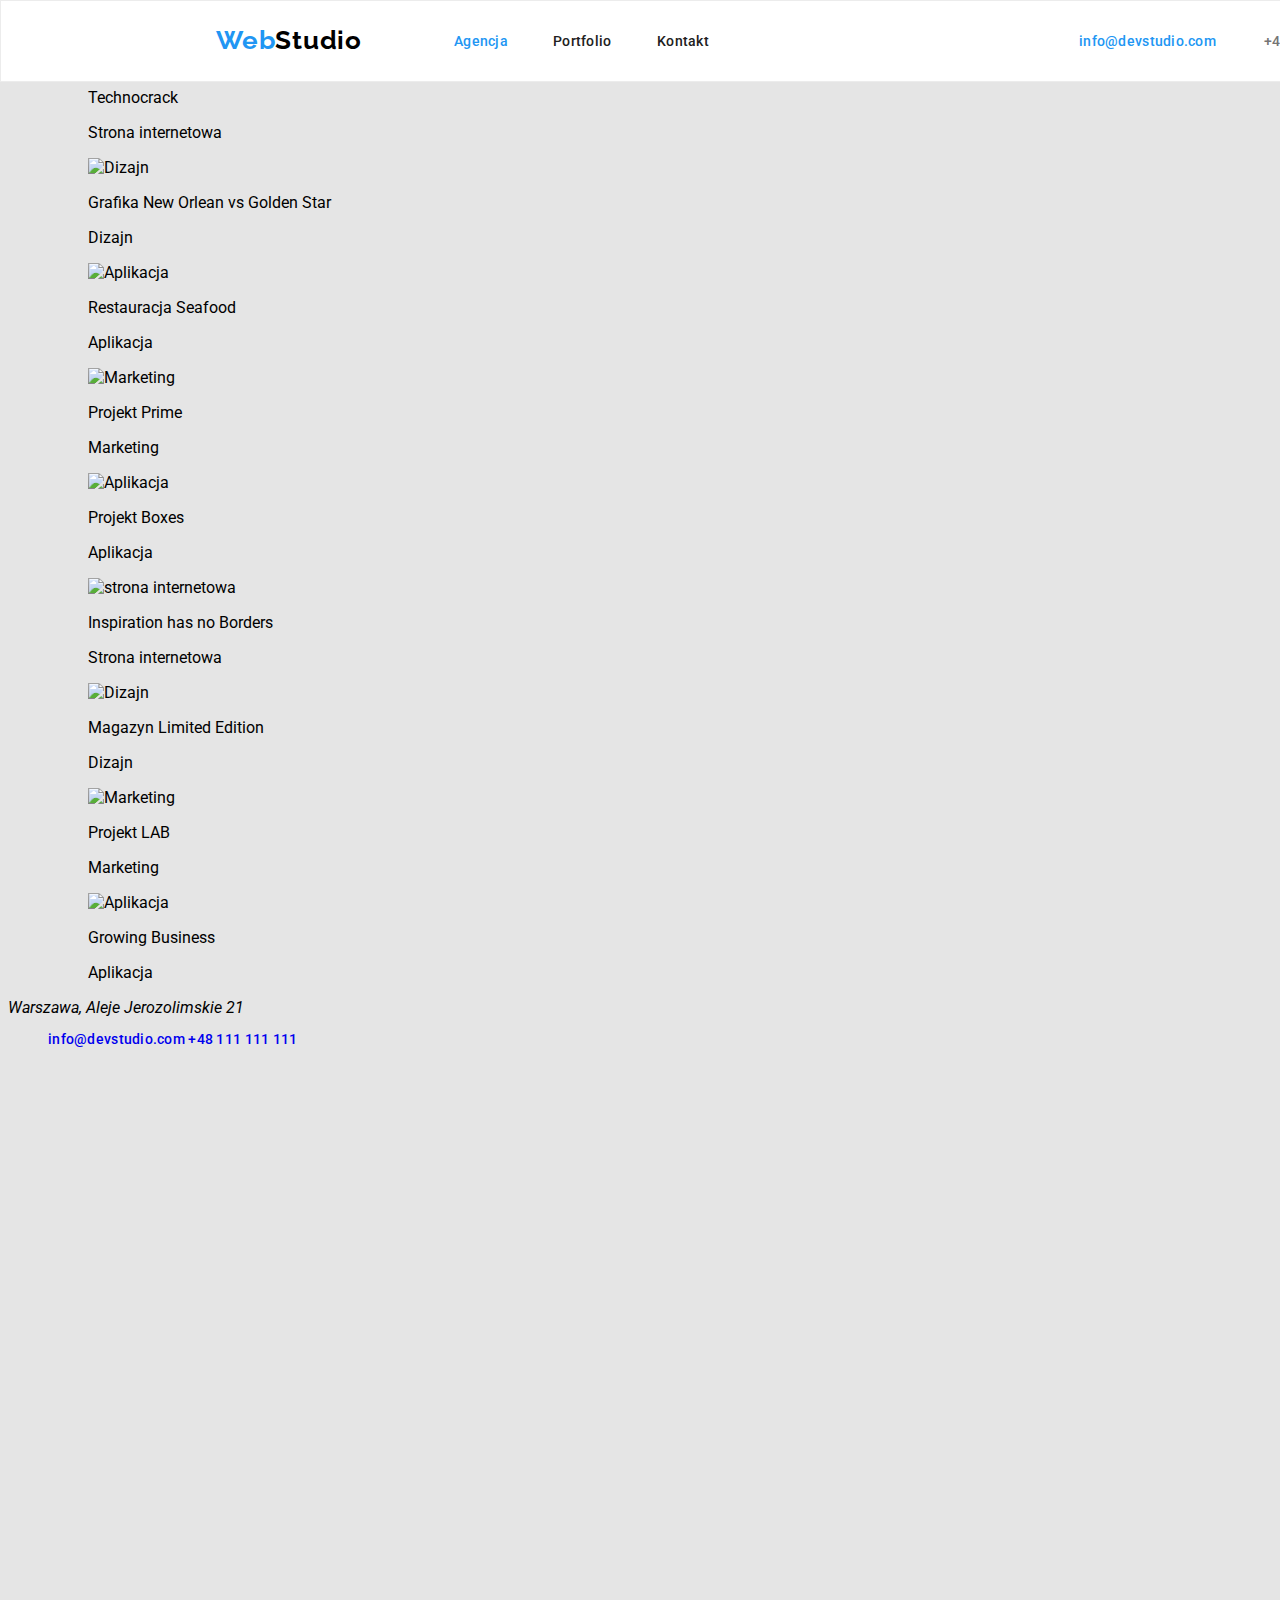
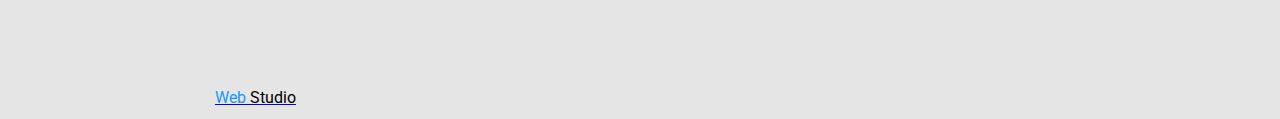
==== portfolio.html @ 951c2c68 "zmkiana klas dla kontaktu i logo w stopce" ====
<!DOCTYPE html>
<html lang="en">
  <head>
    <meta charset="UTF-8" />
    <meta http-equiv="X-UA-Compatible" content="IE=edge" />
    <meta name="viewport" content="width=device-width, initial-scale=1.0" />

    <link rel="preconnect" href="https://fonts.googleapis.com" />
    <link rel="preconnect" href="https://fonts.gstatic.com" crossorigin />
    <link
      href="https://fonts.googleapis.com/css2?family=Raleway:wght@700&family=Roboto:wght@400;500;700;900&display=swap"
      rel="stylesheet"
    />

    <link rel="stylesheet" href="./css/style.css" />

    <title>Portfolio</title>
  </head>

  <body>
    <header class="header">
      <a href="./index.html" class="logo">
        <span class="logo__color1">Web</span
        ><span class="logo__color2">Studio</span></a
      >
      <nav class="menu-nav">
        <ul class="navigation">
          <a href="./index.html" class="navigation__agencja">Agencja</a>

          <a href="./portfolio.html" class="navigation__portfolio">
            Portfolio
          </a>

          <a href="#" class="navigation__kontakt">Kontakt</a>
        </ul>
      </nav>

      <ul class="contact">
        <a href="mailto:info@devstudio.com " class="e-mail contact__link"
          >info@devstudio.com</a
        >

        <a href="tel:+48 111 111 111 " class="contact__link tel"
          >+48 111 111 111</a
        >
      </ul>
    </header>

    <main>
      <ul class="filters">
        <button type="button">Wszystkie</button>
        <button type="button">Strony</button>
        <button type="button">Aplikacje</button>
        <button type="button">Dizajn</button>
        <button type="button">Marketing</button>
      </ul>

      <ul class="projects">
        <figure>
          <img
            src="../images/project-1.jpg"
            width="370"
            height="294"
            alt="strona internetowa"
          />
          <figcaption class="figcaption">
            <p class="figcaption__title">Technocrack</p>
            <p class="figcaption__text">Strona internetowa</p>
          </figcaption>
        </figure>

        <figure>
          <img
            src="../images/project-2.jpg"
            width="370"
            height="294"
            alt="Dizajn"
          />
          <figcaption class="figcaption">
            <p class="figcaption__title">Grafika New Orlean vs Golden Star</p>
            <p class="figcaption__text">Dizajn</p>
          </figcaption>
        </figure>

        <figure>
          <img
            src="../images/project-3.jpg"
            width="370"
            height="294"
            alt="Aplikacja"
          />
          <figcaption class="figcaption">
            <p class="figcaption__title">Restauracja Seafood</p>
            <p class="figcaption__text">Aplikacja</p>
          </figcaption>
        </figure>

        <figure>
          <img
            src="../images/project-4.jpg"
            width="370"
            height="294"
            alt="Marketing"
          />
          <figcaption class="figcaption">
            <p class="figcaption__title">Projekt Prime</p>
            <p class="figcaption__text">Marketing</p>
          </figcaption>
        </figure>

        <figure>
          <img
            src="../images/project-5.jpg"
            width="370"
            height="294"
            alt="Aplikacja"
          />
          <figcaption class="figcaption">
            <p class="figcaption__title">Projekt Boxes</p>
            <p class="figcaption__text">Aplikacja</p>
          </figcaption>
        </figure>

        <figure>
          <img
            src="../images/project-6.jpg"
            width="370"
            height="294"
            alt="strona internetowa"
          />
          <figcaption class="figcaption">
            <p class="figcaption__title">Inspiration has no Borders</p>
            <p class="figcaption__text">Strona internetowa</p>
          </figcaption>
        </figure>

        <figure>
          <img
            src="../images/project-7.jpg"
            width="370"
            height="294"
            alt="Dizajn"
          />
          <figcaption class="figcaption">
            <p class="figcaption__title">Magazyn Limited Edition</p>
            <p class="figcaption__text">Dizajn</p>
          </figcaption>
        </figure>

        <figure>
          <img
            src="../images/project-8.jpg"
            width="370"
            height="294"
            alt="Marketing"
          />
          <figcaption class="figcaption">
            <p class="figcaption__title">Projekt LAB</p>
            <p class="figcaption__text">Marketing</p>
          </figcaption>
        </figure>

        <figure>
          <img
            src="../images/project-9.jpg"
            width="370"
            height="294"
            alt="Aplikacja"
          />
          <figcaption class="figcaption">
            <p class="figcaption__title">Growing Business</p>
            <p class="figcaption__text">Aplikacja</p>
          </figcaption>
        </figure>
      </ul>
    </main>

    <footer>
      <a href="./index.html" class="footer__logo">
        <span class="logo__color1">Web</span>
        <span class="logo__color2">Studio</span>
      </a>

      <address>Warszawa, Aleje Jerozolimskie 21 <br /></address>

      <ul class="contact">
        <a href="mailto:info@devstudio.com ">info@devstudio.com</a>
        <a href="tel:+48 111 111 111 ">+48 111 111 111</a>
      </ul>
    </footer>
  </body>
</html>
---- css/style.css ----
body {
  font-family: "Roboto", sans-serif;
  background: #e5e5e5;
}
.header {
  position: absolute;
  width: 1600px;
  height: 80px;
  left: 0px;
  top: 0px;

  background: #ffffff;
  border: 1px solid #ececec;
}
.menu_nav {
  position: absolute;
  width: 254px;
  height: 16px;
  left: 453px;
  top: 32px;
}
.logo {
  font-family: "Raleway";
  font-style: normal;
  font-weight: 700;
  font-size: 26px;
  line-height: 31px;
  letter-spacing: 0.03em;
  text-decoration: none;
  position: absolute;
  width: 145px;
  height: 31px;
  left: 215px;
  top: 24px;
}
.logo__color1 {
  color: #2196f3;
}
.logo__color2 {
  color: #000;
}

.navigation a {
  text-decoration: none;
}
.navigation {
  font-family: "Roboto";
  font-style: normal;
  font-weight: 500;
  font-size: 14px;
  line-height: 16px;
  letter-spacing: 0.02em;
}

.navigation__agencja {
  color: #2196f3;
  position: absolute;
  width: 53px;
  height: 16px;
  left: 453px;
  top: 32px;
}
.navigation__portfolio {
  position: absolute;
  width: 58px;
  height: 16px;
  left: 552px;
  top: 32px;
  color: #212121;
}
.navigation__kontakt {
  position: absolute;
  width: 51px;
  height: 16px;
  left: 656px;
  top: 32px;
  color: #212121;
}
.contact {
  font-family: "Roboto";
  font-style: normal;
  font-weight: 500;
  font-size: 14px;
  line-height: 16px;
  letter-spacing: 0.02em;
}
.e-mail {
  position: absolute;
  width: 135px;
  height: 16px;
  left: 1078px;
  top: 32px;
  color: #2196f3;
}
.tel {
  position: absolute;
  width: 110px;
  height: 16px;
  left: 1263px;
  top: 32px;
  color: #757575;
}
.contact a {
  text-decoration: none;
}

.contact__link:focus {
  text-decoration: overline;
  color: orange;
}
.contact__link:hover {
  text-decoration: underline;
  color: teal;
}

.order {
  position: absolute;
  width: 1600px;
  height: 600px;
  left: 0px;
  top: 80px;

  background: #2f303a;
}
.order__text {
  position: absolute;
  width: 696px;
  height: 120px;
  left: 452px;
  top: 280px;

  font-family: "Roboto";
  font-style: normal;
  font-weight: 900;
  font-size: 44px;
  line-height: 60px;
  /* or 136% */

  text-align: center;
  letter-spacing: 0.06em;
  text-transform: uppercase;

  color: #ffffff;
}

.footer__logo {
  position: absolute;
  width: 145px;
  height: 31px;
  left: 215px;
  top: 1688px;
}
.footer__bg {
  position: absolute;
  width: 1600px;
  height: 252px;
  left: 0px;
  top: 2097px;

  background: #2f303a;
}
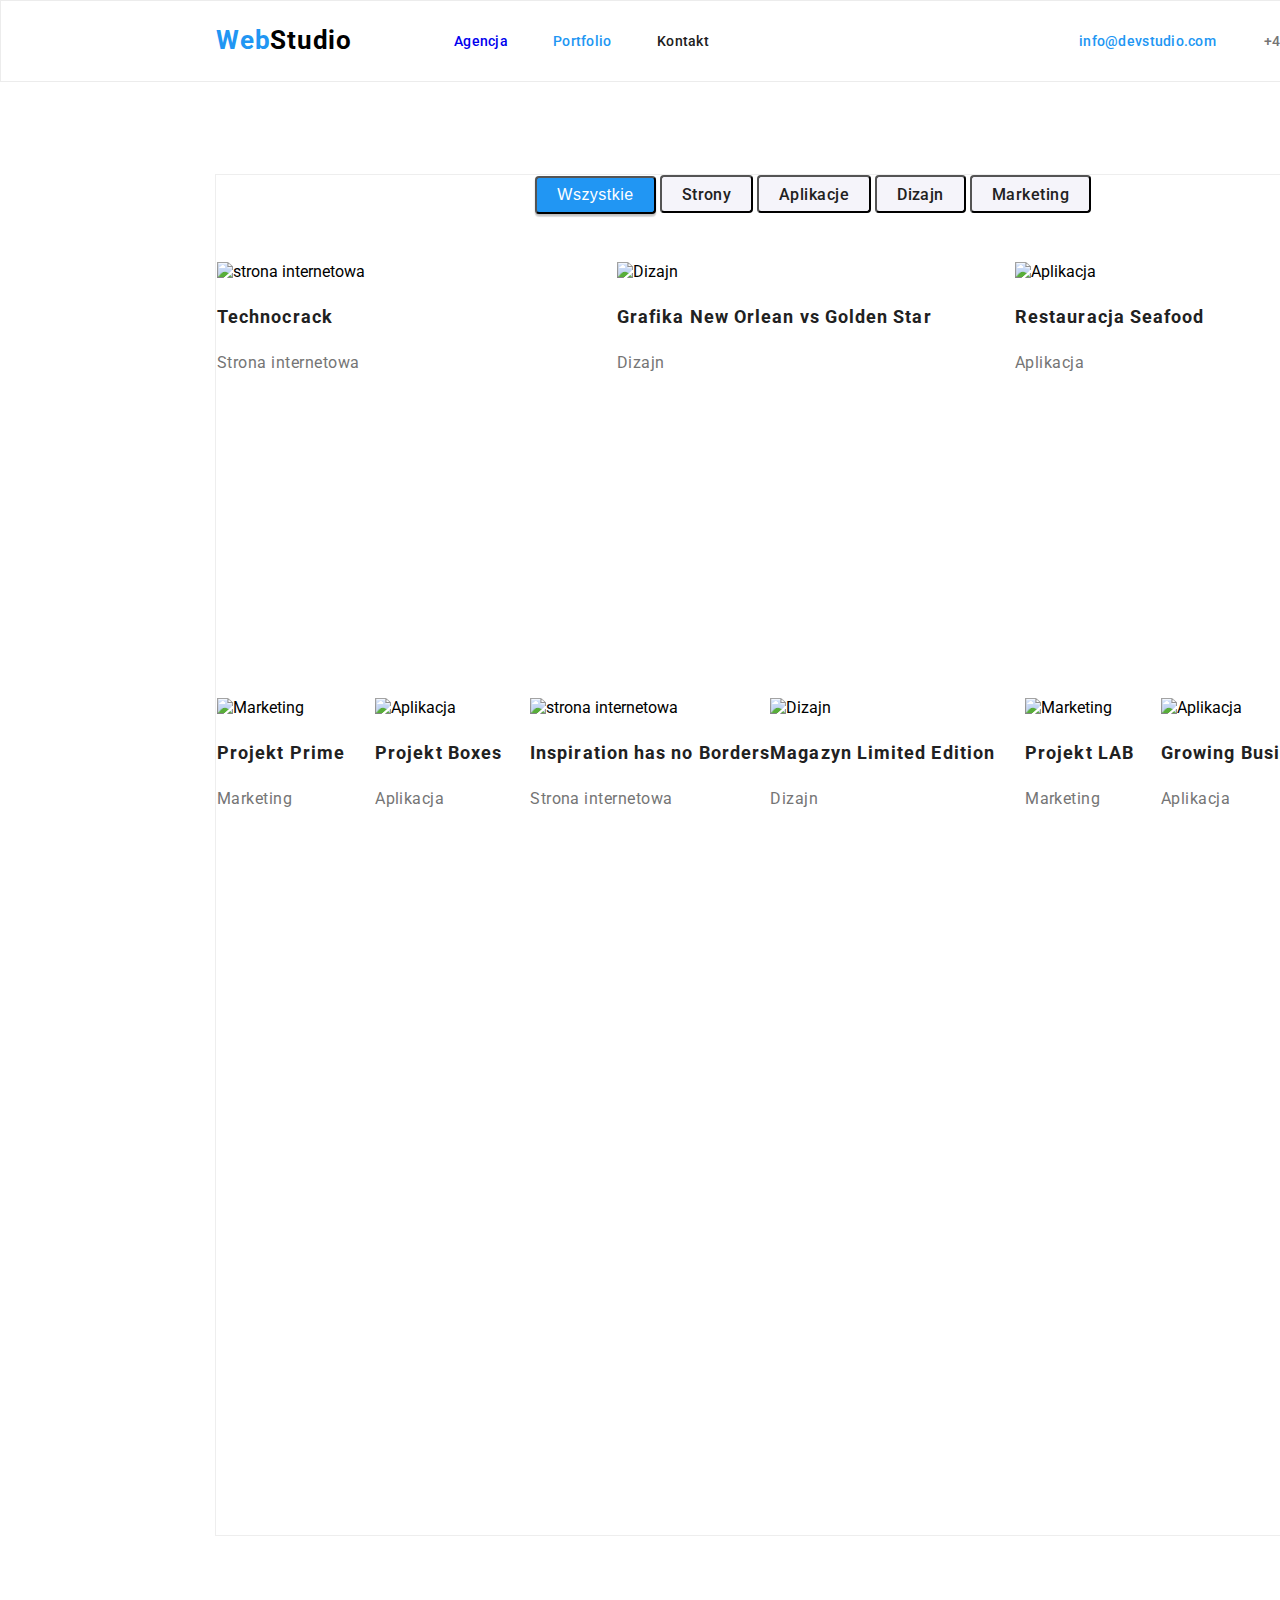
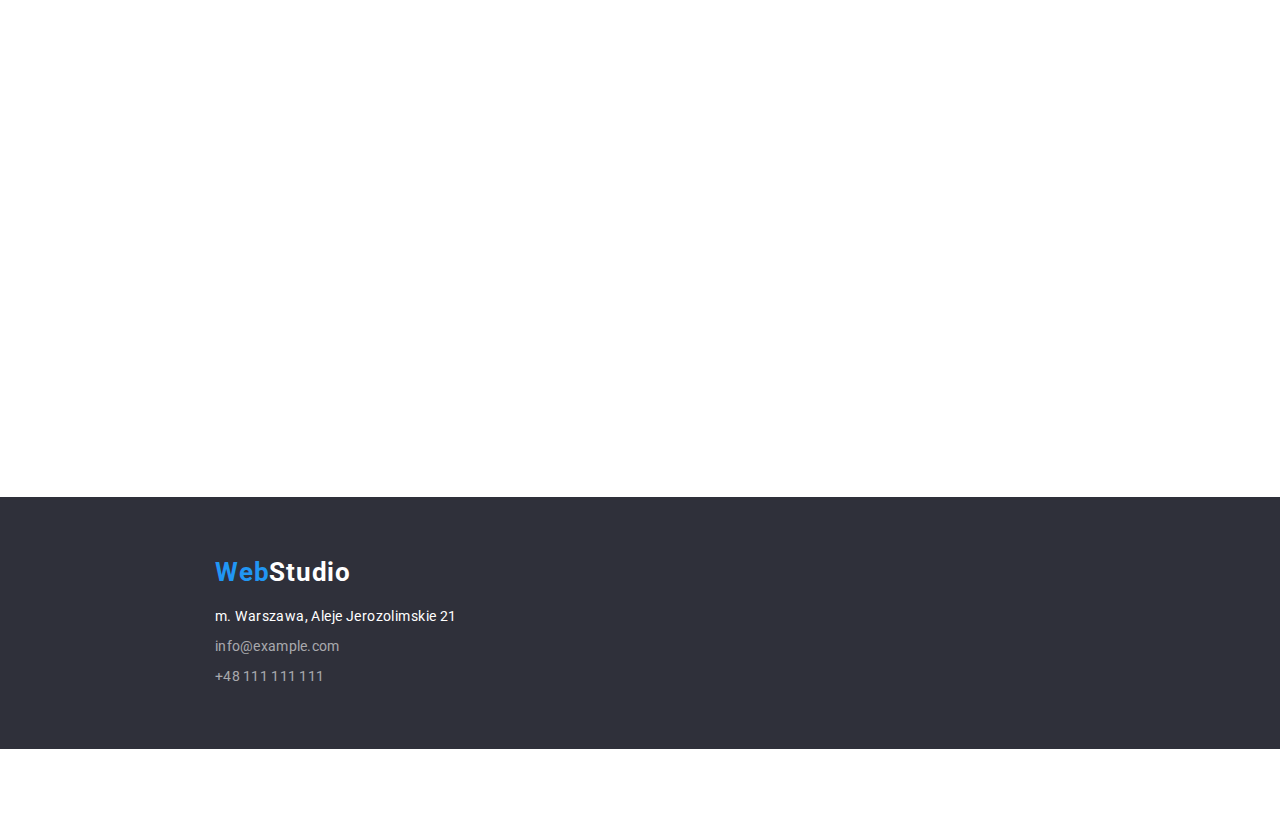
==== commit 1122a283: "pliki ze zdjęciami - poprawka lokalizacji plików" ====
--- a/portfolio.html
+++ b/portfolio.html
@@ -27,7 +27,10 @@
         <ul class="navigation">
           <a href="./index.html" class="navigation__agencja">Agencja</a>
 
-          <a href="./portfolio.html" class="navigation__portfolio">
+          <a
+            href="./portfolio.html"
+            class="navigation__portfolio nav_active active__link"
+          >
             Portfolio
           </a>
 
@@ -47,145 +50,160 @@
     </header>
 
     <main>
-      <ul class="filters">
-        <button type="button">Wszystkie</button>
-        <button type="button">Strony</button>
-        <button type="button">Aplikacje</button>
-        <button type="button">Dizajn</button>
-        <button type="button">Marketing</button>
-      </ul>
-
-      <ul class="projects">
-        <figure>
-          <img
-            src="../images/project-1.jpg"
-            width="370"
-            height="294"
-            alt="strona internetowa"
-          />
-          <figcaption class="figcaption">
-            <p class="figcaption__title">Technocrack</p>
-            <p class="figcaption__text">Strona internetowa</p>
-          </figcaption>
-        </figure>
-
-        <figure>
-          <img
-            src="../images/project-2.jpg"
-            width="370"
-            height="294"
-            alt="Dizajn"
-          />
-          <figcaption class="figcaption">
-            <p class="figcaption__title">Grafika New Orlean vs Golden Star</p>
-            <p class="figcaption__text">Dizajn</p>
-          </figcaption>
-        </figure>
-
-        <figure>
-          <img
-            src="../images/project-3.jpg"
-            width="370"
-            height="294"
-            alt="Aplikacja"
-          />
-          <figcaption class="figcaption">
-            <p class="figcaption__title">Restauracja Seafood</p>
-            <p class="figcaption__text">Aplikacja</p>
-          </figcaption>
-        </figure>
-
-        <figure>
-          <img
-            src="../images/project-4.jpg"
-            width="370"
-            height="294"
-            alt="Marketing"
-          />
-          <figcaption class="figcaption">
-            <p class="figcaption__title">Projekt Prime</p>
-            <p class="figcaption__text">Marketing</p>
-          </figcaption>
-        </figure>
-
-        <figure>
-          <img
-            src="../images/project-5.jpg"
-            width="370"
-            height="294"
-            alt="Aplikacja"
-          />
-          <figcaption class="figcaption">
-            <p class="figcaption__title">Projekt Boxes</p>
-            <p class="figcaption__text">Aplikacja</p>
-          </figcaption>
-        </figure>
-
-        <figure>
-          <img
-            src="../images/project-6.jpg"
-            width="370"
-            height="294"
-            alt="strona internetowa"
-          />
-          <figcaption class="figcaption">
-            <p class="figcaption__title">Inspiration has no Borders</p>
-            <p class="figcaption__text">Strona internetowa</p>
-          </figcaption>
-        </figure>
-
-        <figure>
-          <img
-            src="../images/project-7.jpg"
-            width="370"
-            height="294"
-            alt="Dizajn"
-          />
-          <figcaption class="figcaption">
-            <p class="figcaption__title">Magazyn Limited Edition</p>
-            <p class="figcaption__text">Dizajn</p>
-          </figcaption>
-        </figure>
-
-        <figure>
-          <img
-            src="../images/project-8.jpg"
-            width="370"
-            height="294"
-            alt="Marketing"
-          />
-          <figcaption class="figcaption">
-            <p class="figcaption__title">Projekt LAB</p>
-            <p class="figcaption__text">Marketing</p>
-          </figcaption>
-        </figure>
-
-        <figure>
-          <img
-            src="../images/project-9.jpg"
-            width="370"
-            height="294"
-            alt="Aplikacja"
-          />
-          <figcaption class="figcaption">
-            <p class="figcaption__title">Growing Business</p>
-            <p class="figcaption__text">Aplikacja</p>
-          </figcaption>
-        </figure>
-      </ul>
+      <section class="portfolio">
+        <ul class="filters">
+          <button type="button" class="filter-1 filter__text-1">
+            Wszystkie
+          </button>
+          <button type="button" class="filter-2 filter__text-2">Strony</button>
+          <button type="button" class="filter-3 filter__text-3">
+            Aplikacje
+          </button>
+          <button type="button" class="filter-4 filter__text-4">Dizajn</button>
+          <button type="button" class="filter-5 filter__text-5">
+            Marketing
+          </button>
+        </ul>
+
+        <ul class="projects">
+          <figure class="project-1">
+            <img
+              src="./images/project-1.jpg"
+              width="370"
+              height="294"
+              alt="strona internetowa"
+            />
+            <figcaption class="figcaption">
+              <p class="project__figcaption_title">Technocrack</p>
+              <p class="project__figcaption_text">Strona internetowa</p>
+            </figcaption>
+          </figure>
+
+          <figure class="project-2">
+            <img
+              src="./images/project-2.jpg"
+              width="370"
+              height="294"
+              alt="Dizajn"
+            />
+            <figcaption class="figcaption">
+              <p class="project__figcaption_title">
+                Grafika New Orlean vs Golden Star
+              </p>
+              <p class="project__figcaption_text">Dizajn</p>
+            </figcaption>
+          </figure>
+
+          <figure class="project-3">
+            <img
+              src="./images/project-3.jpg"
+              width="370"
+              height="294"
+              alt="Aplikacja"
+            />
+            <figcaption class="figcaption">
+              <p class="project__figcaption_title">Restauracja Seafood</p>
+              <p class="project__figcaption_text">Aplikacja</p>
+            </figcaption>
+          </figure>
+
+          <figure class="project-4">
+            <img
+              src="./images/project-4.jpg"
+              width="370"
+              height="294"
+              alt="Marketing"
+            />
+            <figcaption class="figcaption">
+              <p class="project__figcaption_title">Projekt Prime</p>
+              <p class="project__figcaption_text">Marketing</p>
+            </figcaption>
+          </figure>
+
+          <figure class="project-5">
+            <img
+              src="./images/project-5.jpg"
+              width="370"
+              height="294"
+              alt="Aplikacja"
+            />
+            <figcaption class="figcaption">
+              <p class="project__figcaption_title">Projekt Boxes</p>
+              <p class="project__figcaption_text">Aplikacja</p>
+            </figcaption>
+          </figure>
+
+          <figure class="project-6">
+            <img
+              src="./images/project-6.jpg"
+              width="370"
+              height="294"
+              alt="strona internetowa"
+            />
+            <figcaption class="figcaption">
+              <p class="project__figcaption_title">
+                Inspiration has no Borders
+              </p>
+              <p class="project__figcaption_text">Strona internetowa</p>
+            </figcaption>
+          </figure>
+
+          <figure class="project-7">
+            <img
+              src="./images/project-7.jpg"
+              width="370"
+              height="294"
+              alt="Dizajn"
+            />
+            <figcaption class="figcaption">
+              <p class="project__figcaption_title">Magazyn Limited Edition</p>
+              <p class="project__figcaption_text">Dizajn</p>
+            </figcaption>
+          </figure>
+
+          <figure class="project-8">
+            <img
+              src="./images/project-8.jpg"
+              width="370"
+              height="294"
+              alt="Marketing"
+            />
+            <figcaption class="figcaption">
+              <p class="project__figcaption_title">Projekt LAB</p>
+              <p class="project__figcaption_text">Marketing</p>
+            </figcaption>
+          </figure>
+
+          <figure class="project-9">
+            <img
+              src="./images/project-9.jpg"
+              width="370"
+              height="294"
+              alt="Aplikacja"
+            />
+            <figcaption class="figcaption">
+              <p class="project__figcaption_title">Growing Business</p>
+              <p class="project__figcaption_text">Aplikacja</p>
+            </figcaption>
+          </figure>
+        </ul>
+      </section>
     </main>
 
-    <footer>
+    <footer class="footer__bg">
       <a href="./index.html" class="footer__logo">
-        <span class="logo__color1">Web</span>
-        <span class="logo__color2">Studio</span>
+        <span class="logo__color1">Web</span
+        ><span class="logo__color3">Studio</span>
       </a>
 
-      <address>Warszawa, Aleje Jerozolimskie 21 <br /></address>
-
+      <address class="adress">
+        m. Warszawa, Aleje Jerozolimskie 21 <br />
+      </address>
       <ul class="contact">
-        <a href="mailto:info@devstudio.com ">info@devstudio.com</a>
-        <a href="tel:+48 111 111 111 ">+48 111 111 111</a>
+        <a href="mailto:info@example.com " class="footer_e-mail"
+          >info@example.com</a
+        >
+        <a href="tel:+48 111 111 111 " class="footer_tel">+48 111 111 111</a>
       </ul>
     </footer>
   </body>
--- a/css/style.css
+++ b/css/style.css
@@ -1,6 +1,12 @@
 body {
   font-family: "Roboto", sans-serif;
-  background: #e5e5e5;
+  /* "Raleway"; sans-serif; */
+  font-style: normal;
+  background: #ffffff;
+}
+.main {
+  width: 1602px;
+  height: 1548px;
 }
 .header {
   position: absolute;
@@ -20,11 +26,9 @@
   top: 32px;
 }
 .logo {
-  font-family: "Raleway";
-  font-style: normal;
   font-weight: 700;
   font-size: 26px;
-  line-height: 31px;
+  line-height: 1, 19;
   letter-spacing: 0.03em;
   text-decoration: none;
   position: absolute;
@@ -39,7 +43,9 @@
 .logo__color2 {
   color: #000;
 }
-
+.nav_active {
+  color: #2196f3;
+}
 .navigation a {
   text-decoration: none;
 }
@@ -48,17 +54,17 @@
   font-style: normal;
   font-weight: 500;
   font-size: 14px;
-  line-height: 16px;
+  line-height: 1, 14;
   letter-spacing: 0.02em;
-}
-
+  color: #212121;
+}
 .navigation__agencja {
-  color: #2196f3;
   position: absolute;
   width: 53px;
   height: 16px;
   left: 453px;
   top: 32px;
+  cursor: pointer;
 }
 .navigation__portfolio {
   position: absolute;
@@ -66,7 +72,6 @@
   height: 16px;
   left: 552px;
   top: 32px;
-  color: #212121;
 }
 .navigation__kontakt {
   position: absolute;
@@ -81,7 +86,7 @@
   font-style: normal;
   font-weight: 500;
   font-size: 14px;
-  line-height: 16px;
+  line-height: 1, 14;
   letter-spacing: 0.02em;
 }
 .e-mail {
@@ -91,6 +96,7 @@
   left: 1078px;
   top: 32px;
   color: #2196f3;
+  cursor: pointer;
 }
 .tel {
   position: absolute;
@@ -105,15 +111,21 @@
 }
 
 .contact__link:focus {
-  text-decoration: overline;
+  text-decoration: underline;
   color: orange;
 }
 .contact__link:hover {
   text-decoration: underline;
-  color: teal;
-}
-
-.order {
+  color: #fc0a0a;
+}
+.active__link:hover {
+  color: #fc0a0a;
+  text-decoration: underline;
+}
+ul {
+  list-style-type: none;
+}
+.h1 {
   position: absolute;
   width: 1600px;
   height: 600px;
@@ -122,18 +134,20 @@
 
   background: #2f303a;
 }
-.order__text {
+.h1__text {
   position: absolute;
   width: 696px;
-  height: 120px;
+  height: 200px;
   left: 452px;
-  top: 280px;
+  top: 200px;
+  right: 452px;
+  bottom: 280px;
 
   font-family: "Roboto";
   font-style: normal;
   font-weight: 900;
   font-size: 44px;
-  line-height: 60px;
+  line-height: 1, 5;
   /* or 136% */
 
   text-align: center;
@@ -142,13 +156,266 @@
 
   color: #ffffff;
 }
+.order {
+  position: absolute;
+  width: 200px;
+  height: 50px;
+  left: 700px;
+  top: 370px;
+  right: 700px;
+  bottom: 200px;
+
+  font-weight: 700;
+  font-size: 16px;
+  line-height: 1, 87;
+  align-items: center;
+  text-align: center;
+  letter-spacing: 0.06em;
+  background-color: #2196f3;
+  color: #ffffff;
+  box-shadow: 0px 4px 4px rgba(0, 0, 0, 0.15);
+  border-radius: 4px;
+}
+
+.feature1 {
+  position: absolute;
+  width: 270px;
+  height: 101px;
+  left: 215px;
+  top: 774px;
+}
+.feature2 {
+  position: absolute;
+  width: 270px;
+  height: 101px;
+  left: 515px;
+  top: 774px;
+}
+
+.feature3 {
+  position: absolute;
+  width: 270px;
+  height: 101px;
+  left: 815px;
+  top: 774px;
+}
+.feature4 {
+  position: absolute;
+  width: 270px;
+  height: 101px;
+  left: 1115px;
+  top: 774px;
+}
+
+.features__header {
+  font-style: normal;
+  font-weight: 700;
+  font-size: 14px;
+  line-height: 1, 14;
+  letter-spacing: 0.03em;
+  text-transform: uppercase;
+
+  color: #212121;
+}
+.features__text {
+  font-style: normal;
+  font-weight: 400;
+  font-size: 14px;
+  line-height: 1, 71;
+  letter-spacing: 0.03em;
+
+  color: #757575;
+}
+
+.our-work {
+  position: absolute;
+  width: 1170px;
+  height: 386px;
+  left: 215px;
+  top: 969px;
+  background: #e5e5e5;
+  bottom: 50px;
+}
+.our-work_header {
+  font-weight: 700;
+  font-size: 36px;
+  line-height: 1, 17;
+  text-align: center;
+  letter-spacing: 0.03em;
+}
+
+.box1 {
+  position: absolute;
+  width: 370px;
+  height: 294px;
+  left: 0px;
+}
+.box2 {
+  position: absolute;
+  width: 370px;
+  height: 294px;
+  left: 415px;
+}
+.box3 {
+  position: absolute;
+  width: 370px;
+  height: 294px;
+  left: 830px;
+  right: 215px;
+}
+
+.our__team {
+  position: absolute;
+  width: 1600px;
+  height: 648px;
+  left: 0px;
+  top: 1449px;
+
+  background: #f5f4fa;
+}
+.our__team_header {
+  position: absolute;
+  width: 210px;
+  height: 42px;
+  left: 695px;
+  top: 1543px;
+  font-weight: 700;
+  font-size: 36px;
+  line-height: 1, 17;
+  text-align: center;
+
+  color: #212121;
+}
+.our__team_box {
+  position: absolute;
+  height: 368px;
+  width: 270px;
+  top: 1635px;
+  background-color: #ffffff;
+  box-shadow: 0px 1px 3px rgba(0, 0, 0, 0.12), 0px 1px 1px rgba(0, 0, 0, 0.14),
+    0px 2px 1px rgba(0, 0, 0, 0.2);
+  border-radius: 0px 0px 4px 4px;
+}
+
+.our__team_box1 {
+  left: 215px;
+}
+.our__team_box2 {
+  left: 515px;
+}
+.our__team_box3 {
+  left: 819px;
+}
+.our__team_box4 {
+  left: 1115px;
+}
+
+.our__team_name-text {
+  position: absolute;
+  width: 72px;
+  height: 19px;
+  top: 290px;
+  right: 99px;
+  bottom: 59px;
+  font-weight: 500;
+  font-size: 16px;
+  line-height: 1, 19;
+  text-align: center;
+  letter-spacing: 0.03em;
+  color: #212121;
+}
+.our__team_position-text {
+  position: absolute;
+  height: 19px;
+  font-weight: 400;
+  font-size: 16px;
+  line-height: 1, 19;
+  text-align: center;
+  /* letter-spacing: 0.03em; */
+  color: #757575;
+}
+.our__team_position-1 {
+  width: 130px;
+  top: 319px;
+  left: 70px;
+  right: 70px;
+  bottom: 30px;
+}
+.our__team_position-2 {
+  width: 147px;
+  top: 319px;
+  left: 62px;
+  right: 61px;
+  bottom: 30px;
+}
+.our__team_position-3 {
+  width: 76px;
+  top: 319px;
+  left: 97px;
+  right: 97px;
+  bottom: 30px;
+}
+.our__team_position-4 {
+  width: 87px;
+  top: 319px;
+  left: 92px;
+  right: 91px;
+  bottom: 30px;
+}
 
 .footer__logo {
-  position: absolute;
   width: 145px;
   height: 31px;
   left: 215px;
-  top: 1688px;
+  right: 1240px;
+  top: 60px;
+  bottom: 161px;
+  font-weight: 700;
+  font-size: 26px;
+  line-height: 1, 19;
+  letter-spacing: 0.03em;
+  text-decoration: none;
+  position: absolute;
+}
+.logo__color3 {
+  color: #ffffff;
+}
+.adress {
+  font-style: normal;
+  font-weight: 400;
+  font-size: 14px;
+  line-height: 1, 71;
+  letter-spacing: 0.03em;
+
+  color: #ffffff;
+  position: absolute;
+  width: 246px;
+  height: 21px;
+  left: 215px;
+  top: 111px;
+  right: 1139px;
+  bottom: 120px;
+}
+
+.footer_e-mail {
+  position: absolute;
+  font-weight: 400;
+  width: 231px;
+  height: 141px;
+  left: 215px;
+  top: 141px;
+  bottom: 90px;
+  color: rgb(253, 253, 253, 60%);
+}
+.footer_tel {
+  position: absolute;
+  font-weight: 400;
+  width: 231px;
+  height: 171px;
+  left: 215px;
+  top: 171px;
+  bottom: 60px;
+  color: rgb(253, 253, 253, 60%);
 }
 .footer__bg {
   position: absolute;
@@ -159,3 +426,244 @@
 
   background: #2f303a;
 }
+
+.portfolio {
+  position: absolute;
+  width: 1170px;
+  height: 1360px;
+  left: 215px;
+  top: 174px;
+  border: 1px solid #eeeeee;
+}
+.filters {
+  margin: 0 auto;
+  align-items: center;
+  justify-content: center;
+
+  width: 572px;
+  height: 54px;
+  left: 516px;
+  top: 178px;
+  right: 516px;
+  flex-direction: row;
+  border-bottom: #fff;
+}
+
+.filter-1 {
+  width: 121px;
+  height: 38px;
+  left: 510px;
+  top: 174px;
+  right: 969px;
+  bottom: 56px;
+  background: #2196f3;
+  /* shadow-middle */
+  box-shadow: 0px 3px 1px rgba(0, 0, 0, 0.1), 0px 1px 2px rgba(0, 0, 0, 0.08),
+    0px 2px 2px rgba(0, 0, 0, 0.12);
+  border-radius: 4px;
+}
+.filter__text-1 {
+  left: 532px;
+  top: 180px;
+
+  font-weight: 500;
+  font-size: 16px;
+  line-height: 1, 63;
+  text-align: center;
+  letter-spacing: 0.03em;
+  color: #ffffff;
+}
+
+.filter-2 {
+  width: 93px;
+  height: 38px;
+  left: 639px;
+  top: 174px;
+
+  background: #f5f4fa;
+  border-radius: 4px;
+}
+.filter__text-2 {
+  left: 661px;
+  top: 180px;
+
+  font-family: "Roboto";
+  font-style: normal;
+  font-weight: 500;
+  font-size: 16px;
+  line-height: 1, 63;
+  /* identical to box height, or 162% */
+  text-align: center;
+  letter-spacing: 0.03em;
+
+  color: #212121;
+}
+.filter-3 {
+  width: 114px;
+  height: 38px;
+  left: 740px;
+  top: 174px;
+
+  background: #f5f4fa;
+  border-radius: 4px;
+}
+.filter__text-3 {
+  left: 762px;
+  top: 180px;
+
+  font-family: "Roboto";
+  font-style: normal;
+  font-weight: 500;
+  font-size: 16px;
+  line-height: 1, 63;
+  /* identical to box height, or 162% */
+
+  text-align: center;
+  letter-spacing: 0.03em;
+
+  color: #212121;
+}
+.filter-4 {
+  width: 91px;
+  height: 38px;
+  left: 862px;
+  top: 174px;
+
+  background: #f5f4fa;
+  border-radius: 4px;
+}
+.filter__text-4 {
+  left: 884px;
+  top: 180px;
+
+  font-family: "Roboto";
+  font-style: normal;
+  font-weight: 500;
+  font-size: 16px;
+  line-height: 1, 63;
+  /* identical to box height, or 162% */
+  text-align: center;
+  letter-spacing: 0.03em;
+  color: #212121;
+}
+.filter-5 {
+  width: 121px;
+  height: 38px;
+  left: 961px;
+  top: 174px;
+
+  background: #f5f4fa;
+  border-radius: 4px;
+}
+.filter__text-5 {
+  left: 983px;
+  top: 180px;
+
+  font-family: "Roboto";
+  font-style: normal;
+  font-weight: 500;
+  font-size: 16px;
+  line-height: 1, 63;
+  /* identical to box height, or 162% */
+  text-align: center;
+  letter-spacing: 0.03em;
+  color: #212121;
+}
+.projects {
+  box-sizing: border-box;
+  background: #ffffff;
+  border: 1px solid #fff;
+  display: flex;
+  flex-wrap: wrap;
+  flex-direction: row;
+  padding-inline-start: 0px;
+  border-color: #fff;
+}
+.project-1 {
+  margin-inline-start: 0px;
+  margin-inline-end: 15px;
+
+  width: 370px;
+  height: 404px;
+  left: 221px;
+  top: 266px;
+}
+.project-2 {
+  margin-inline-start: 15px;
+  margin-inline-end: 0px;
+
+  width: 370px;
+  height: 404px;
+  left: 621px;
+  top: 266px;
+}
+.project-3 {
+  margin-inline-start: 28px;
+  margin-inline-end: 0px;
+  border-right: 0px;
+  width: 370px;
+  height: 404px;
+  left: 1021px;
+  top: 266px;
+}
+.project-4 {
+  margin-inline-start: 0px;
+  margin-inline-end: 15px;
+  left: 221px;
+  top: 700px;
+}
+.project-5 {
+  margin-inline-start: 15px;
+  margin-inline-end: 15px;
+  left: 621px;
+  top: 700px;
+}
+.project-6 {
+  margin-inline-start: 13px;
+  margin-inline-end: 0px;
+  left: 1021px;
+  top: 700px;
+}
+.project-7 {
+  margin-inline-start: 0px;
+  margin-inline-end: 15px;
+  left: 221px;
+  top: 1134px;
+}
+.project-8 {
+  margin-inline-start: 15px;
+  margin-inline-end: 15px;
+  left: 621px;
+  top: 1134px;
+}
+.project-9 {
+  margin-inline-start: 12px;
+  margin-inline-end: 0px;
+  left: 1021px;
+  top: 1134px;
+}
+/* .figcaption {
+  position: absolute;
+  width: 322px;
+  height: 70px;
+} */
+.project__figcaption_title {
+  left: 239px;
+  top: 576px;
+
+  font-weight: 700;
+  font-size: 18px;
+  line-height: 2;
+  /* identical to box height, or 200% */
+
+  letter-spacing: 0.06em;
+
+  color: #212121;
+}
+.project__figcaption_text {
+  font-weight: 400;
+  font-size: 16px;
+  line-height: 1, 88;
+  letter-spacing: 0.03em;
+  color: #757575;
+}
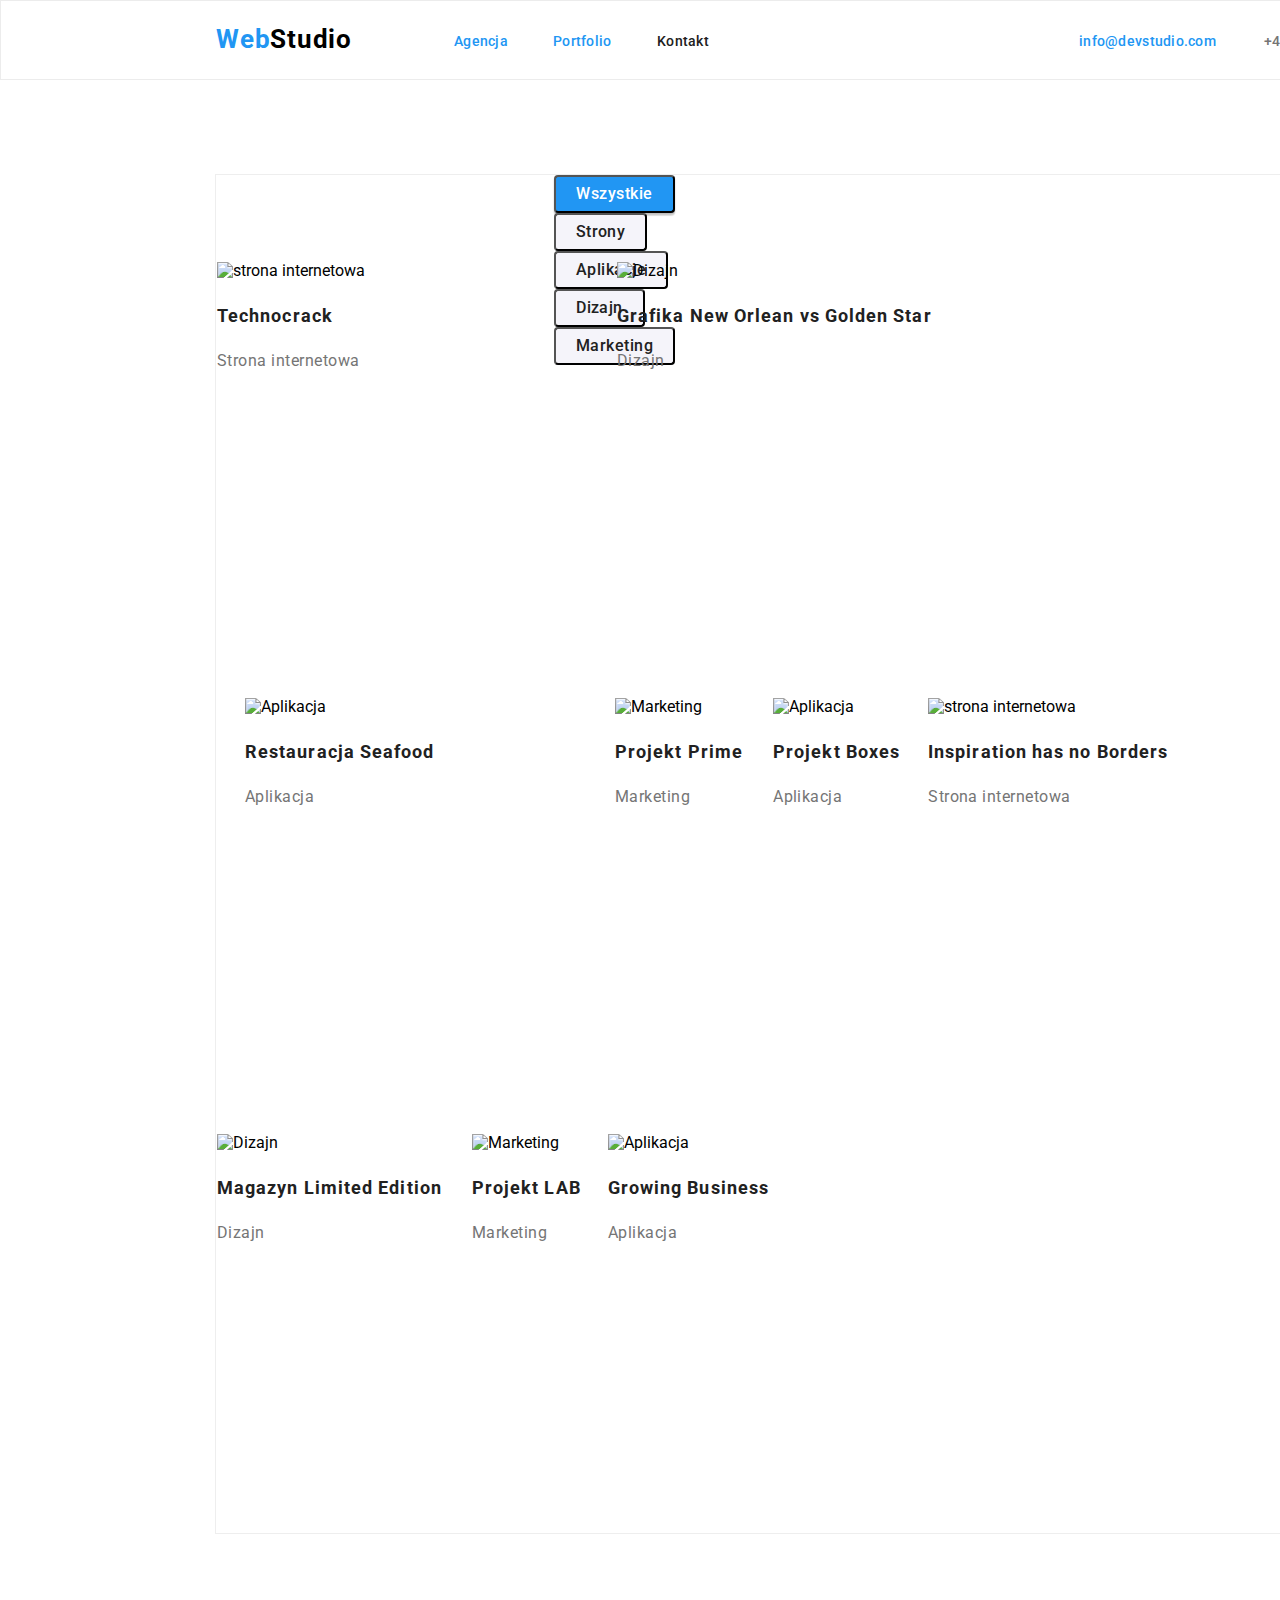
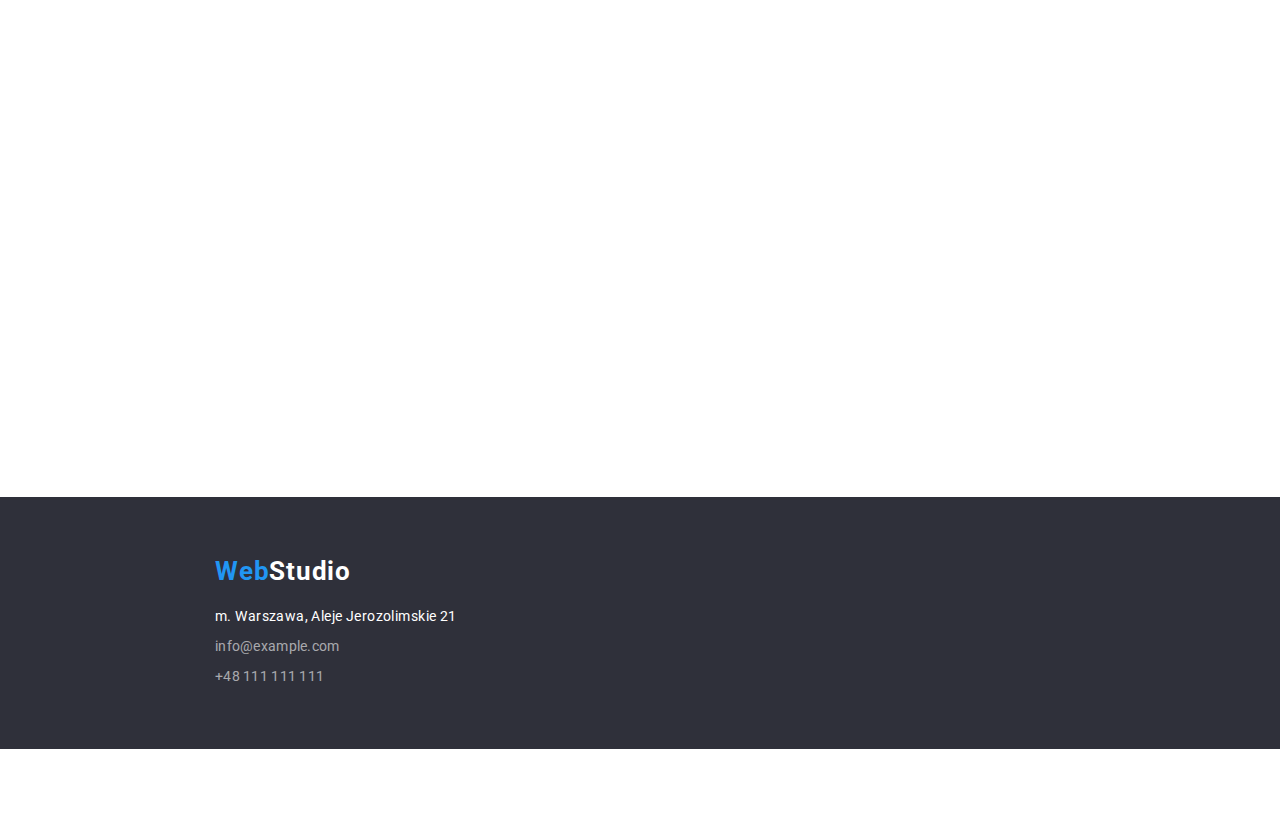
==== commit 928870ee: "dodano normalizator" ====
--- a/portfolio.html
+++ b/portfolio.html
@@ -10,6 +10,10 @@
     <link
       href="https://fonts.googleapis.com/css2?family=Raleway:wght@700&family=Roboto:wght@400;500;700;900&display=swap"
       rel="stylesheet"
+    />
+    <link
+      rel="stylesheet"
+      href="https://cdnjs.cloudflare.com/ajax/libs/modern-normalize/1.0.0/modern-normalize.min.css"
     />
 
     <link rel="stylesheet" href="./css/style.css" />
@@ -25,167 +29,225 @@
       >
       <nav class="menu-nav">
         <ul class="navigation">
-          <a href="./index.html" class="navigation__agencja">Agencja</a>
-
-          <a
-            href="./portfolio.html"
-            class="navigation__portfolio nav_active active__link"
-          >
-            Portfolio
-          </a>
-
-          <a href="#" class="navigation__kontakt">Kontakt</a>
+          <li>
+            <a
+              href="./index.html"
+              class="navigation__agencja nav_active active__link"
+              >Agencja</a
+            >
+          </li>
+
+          <li>
+            <a
+              href="./portfolio.html"
+              class="navigation__portfolio nav_active active__link"
+              >Portfolio</a
+            >
+          </li>
+
+          <li><a href="#" class="navigation__kontakt">Kontakt</a></li>
         </ul>
       </nav>
 
       <ul class="contact">
-        <a href="mailto:info@devstudio.com " class="e-mail contact__link"
-          >info@devstudio.com</a
-        >
-
-        <a href="tel:+48 111 111 111 " class="contact__link tel"
-          >+48 111 111 111</a
-        >
+        <li>
+          <a href="mailto:info@devstudio.com " class="e-mail contact__link"
+            >info@devstudio.com</a
+          >
+        </li>
+
+        <li>
+          <a href="tel:+48 111 111 111 " class="contact__link tel"
+            >+48 111 111 111</a
+          >
+        </li>
       </ul>
     </header>
 
     <main>
       <section class="portfolio">
         <ul class="filters">
-          <button type="button" class="filter-1 filter__text-1">
-            Wszystkie
-          </button>
-          <button type="button" class="filter-2 filter__text-2">Strony</button>
-          <button type="button" class="filter-3 filter__text-3">
-            Aplikacje
-          </button>
-          <button type="button" class="filter-4 filter__text-4">Dizajn</button>
-          <button type="button" class="filter-5 filter__text-5">
-            Marketing
-          </button>
+          <li>
+            <button
+              type="button"
+              class="filter-1 filter__text-1 filters__active"
+            >
+              Wszystkie
+            </button>
+          </li>
+          <li>
+            <button
+              type="button"
+              class="filter-2 filter__text-2 filters__active"
+            >
+              Strony
+            </button>
+          </li>
+          <li>
+            <button
+              type="button"
+              class="filter-3 filter__text-3 filters__active"
+            >
+              Aplikacje
+            </button>
+          </li>
+          <li>
+            <button
+              type="button"
+              class="filter-4 filter__text-4 filters__active"
+            >
+              Dizajn
+            </button>
+          </li>
+          <li>
+            <button
+              type="button"
+              class="filter-5 filter__text-5 filters__active"
+            >
+              Marketing
+            </button>
+          </li>
         </ul>
 
         <ul class="projects">
-          <figure class="project-1">
-            <img
-              src="./images/project-1.jpg"
-              width="370"
-              height="294"
-              alt="strona internetowa"
-            />
-            <figcaption class="figcaption">
-              <p class="project__figcaption_title">Technocrack</p>
-              <p class="project__figcaption_text">Strona internetowa</p>
-            </figcaption>
-          </figure>
-
-          <figure class="project-2">
-            <img
-              src="./images/project-2.jpg"
-              width="370"
-              height="294"
-              alt="Dizajn"
-            />
-            <figcaption class="figcaption">
-              <p class="project__figcaption_title">
-                Grafika New Orlean vs Golden Star
-              </p>
-              <p class="project__figcaption_text">Dizajn</p>
-            </figcaption>
-          </figure>
-
-          <figure class="project-3">
-            <img
-              src="./images/project-3.jpg"
-              width="370"
-              height="294"
-              alt="Aplikacja"
-            />
-            <figcaption class="figcaption">
-              <p class="project__figcaption_title">Restauracja Seafood</p>
-              <p class="project__figcaption_text">Aplikacja</p>
-            </figcaption>
-          </figure>
-
-          <figure class="project-4">
-            <img
-              src="./images/project-4.jpg"
-              width="370"
-              height="294"
-              alt="Marketing"
-            />
-            <figcaption class="figcaption">
-              <p class="project__figcaption_title">Projekt Prime</p>
-              <p class="project__figcaption_text">Marketing</p>
-            </figcaption>
-          </figure>
-
-          <figure class="project-5">
-            <img
-              src="./images/project-5.jpg"
-              width="370"
-              height="294"
-              alt="Aplikacja"
-            />
-            <figcaption class="figcaption">
-              <p class="project__figcaption_title">Projekt Boxes</p>
-              <p class="project__figcaption_text">Aplikacja</p>
-            </figcaption>
-          </figure>
-
-          <figure class="project-6">
-            <img
-              src="./images/project-6.jpg"
-              width="370"
-              height="294"
-              alt="strona internetowa"
-            />
-            <figcaption class="figcaption">
-              <p class="project__figcaption_title">
-                Inspiration has no Borders
-              </p>
-              <p class="project__figcaption_text">Strona internetowa</p>
-            </figcaption>
-          </figure>
-
-          <figure class="project-7">
-            <img
-              src="./images/project-7.jpg"
-              width="370"
-              height="294"
-              alt="Dizajn"
-            />
-            <figcaption class="figcaption">
-              <p class="project__figcaption_title">Magazyn Limited Edition</p>
-              <p class="project__figcaption_text">Dizajn</p>
-            </figcaption>
-          </figure>
-
-          <figure class="project-8">
-            <img
-              src="./images/project-8.jpg"
-              width="370"
-              height="294"
-              alt="Marketing"
-            />
-            <figcaption class="figcaption">
-              <p class="project__figcaption_title">Projekt LAB</p>
-              <p class="project__figcaption_text">Marketing</p>
-            </figcaption>
-          </figure>
-
-          <figure class="project-9">
-            <img
-              src="./images/project-9.jpg"
-              width="370"
-              height="294"
-              alt="Aplikacja"
-            />
-            <figcaption class="figcaption">
-              <p class="project__figcaption_title">Growing Business</p>
-              <p class="project__figcaption_text">Aplikacja</p>
-            </figcaption>
-          </figure>
+          <li>
+            <figure class="project-1">
+              <img
+                src="./images/project-1.jpg"
+                width="370"
+                height="294"
+                alt="strona internetowa"
+              />
+              <figcaption class="figcaption">
+                <p class="project__figcaption_title">Technocrack</p>
+                <p class="project__figcaption_text">Strona internetowa</p>
+              </figcaption>
+            </figure>
+          </li>
+
+          <li>
+            <figure class="project-2">
+              <img
+                src="./images/project-2.jpg"
+                width="370"
+                height="294"
+                alt="Dizajn"
+              />
+              <figcaption class="figcaption">
+                <p class="project__figcaption_title">
+                  Grafika New Orlean vs Golden Star
+                </p>
+                <p class="project__figcaption_text">Dizajn</p>
+              </figcaption>
+            </figure>
+          </li>
+
+          <li>
+            <figure class="project-3">
+              <img
+                src="./images/project-3.jpg"
+                width="370"
+                height="294"
+                alt="Aplikacja"
+              />
+              <figcaption class="figcaption">
+                <p class="project__figcaption_title">Restauracja Seafood</p>
+                <p class="project__figcaption_text">Aplikacja</p>
+              </figcaption>
+            </figure>
+          </li>
+
+          <li>
+            <figure class="project-4">
+              <img
+                src="./images/project-4.jpg"
+                width="370"
+                height="294"
+                alt="Marketing"
+              />
+              <figcaption class="figcaption">
+                <p class="project__figcaption_title">Projekt Prime</p>
+                <p class="project__figcaption_text">Marketing</p>
+              </figcaption>
+            </figure>
+          </li>
+
+          <li>
+            <figure class="project-5">
+              <img
+                src="./images/project-5.jpg"
+                width="370"
+                height="294"
+                alt="Aplikacja"
+              />
+              <figcaption class="figcaption">
+                <p class="project__figcaption_title">Projekt Boxes</p>
+                <p class="project__figcaption_text">Aplikacja</p>
+              </figcaption>
+            </figure>
+          </li>
+
+          <li>
+            <figure class="project-6">
+              <img
+                src="./images/project-6.jpg"
+                width="370"
+                height="294"
+                alt="strona internetowa"
+              />
+              <figcaption class="figcaption">
+                <p class="project__figcaption_title">
+                  Inspiration has no Borders
+                </p>
+                <p class="project__figcaption_text">Strona internetowa</p>
+              </figcaption>
+            </figure>
+          </li>
+
+          <li>
+            <figure class="project-7">
+              <img
+                src="./images/project-7.jpg"
+                width="370"
+                height="294"
+                alt="Dizajn"
+              />
+              <figcaption class="figcaption">
+                <p class="project__figcaption_title">Magazyn Limited Edition</p>
+                <p class="project__figcaption_text">Dizajn</p>
+              </figcaption>
+            </figure>
+          </li>
+
+          <li>
+            <figure class="project-8">
+              <img
+                src="./images/project-8.jpg"
+                width="370"
+                height="294"
+                alt="Marketing"
+              />
+              <figcaption class="figcaption">
+                <p class="project__figcaption_title">Projekt LAB</p>
+                <p class="project__figcaption_text">Marketing</p>
+              </figcaption>
+            </figure>
+          </li>
+
+          <li>
+            <figure class="project-9">
+              <img
+                src="./images/project-9.jpg"
+                width="370"
+                height="294"
+                alt="Aplikacja"
+              />
+              <figcaption class="figcaption">
+                <p class="project__figcaption_title">Growing Business</p>
+                <p class="project__figcaption_text">Aplikacja</p>
+              </figcaption>
+            </figure>
+          </li>
         </ul>
       </section>
     </main>
@@ -200,10 +262,16 @@
         m. Warszawa, Aleje Jerozolimskie 21 <br />
       </address>
       <ul class="contact">
-        <a href="mailto:info@example.com " class="footer_e-mail"
-          >info@example.com</a
-        >
-        <a href="tel:+48 111 111 111 " class="footer_tel">+48 111 111 111</a>
+        <li>
+          <a href="mailto:info@example.com " class="footer_e-mail active__link"
+            >info@example.com</a
+          >
+        </li>
+        <li>
+          <a href="tel:+48 111 111 111 " class="footer_tel active__link"
+            >+48 111 111 111</a
+          >
+        </li>
       </ul>
     </footer>
   </body>
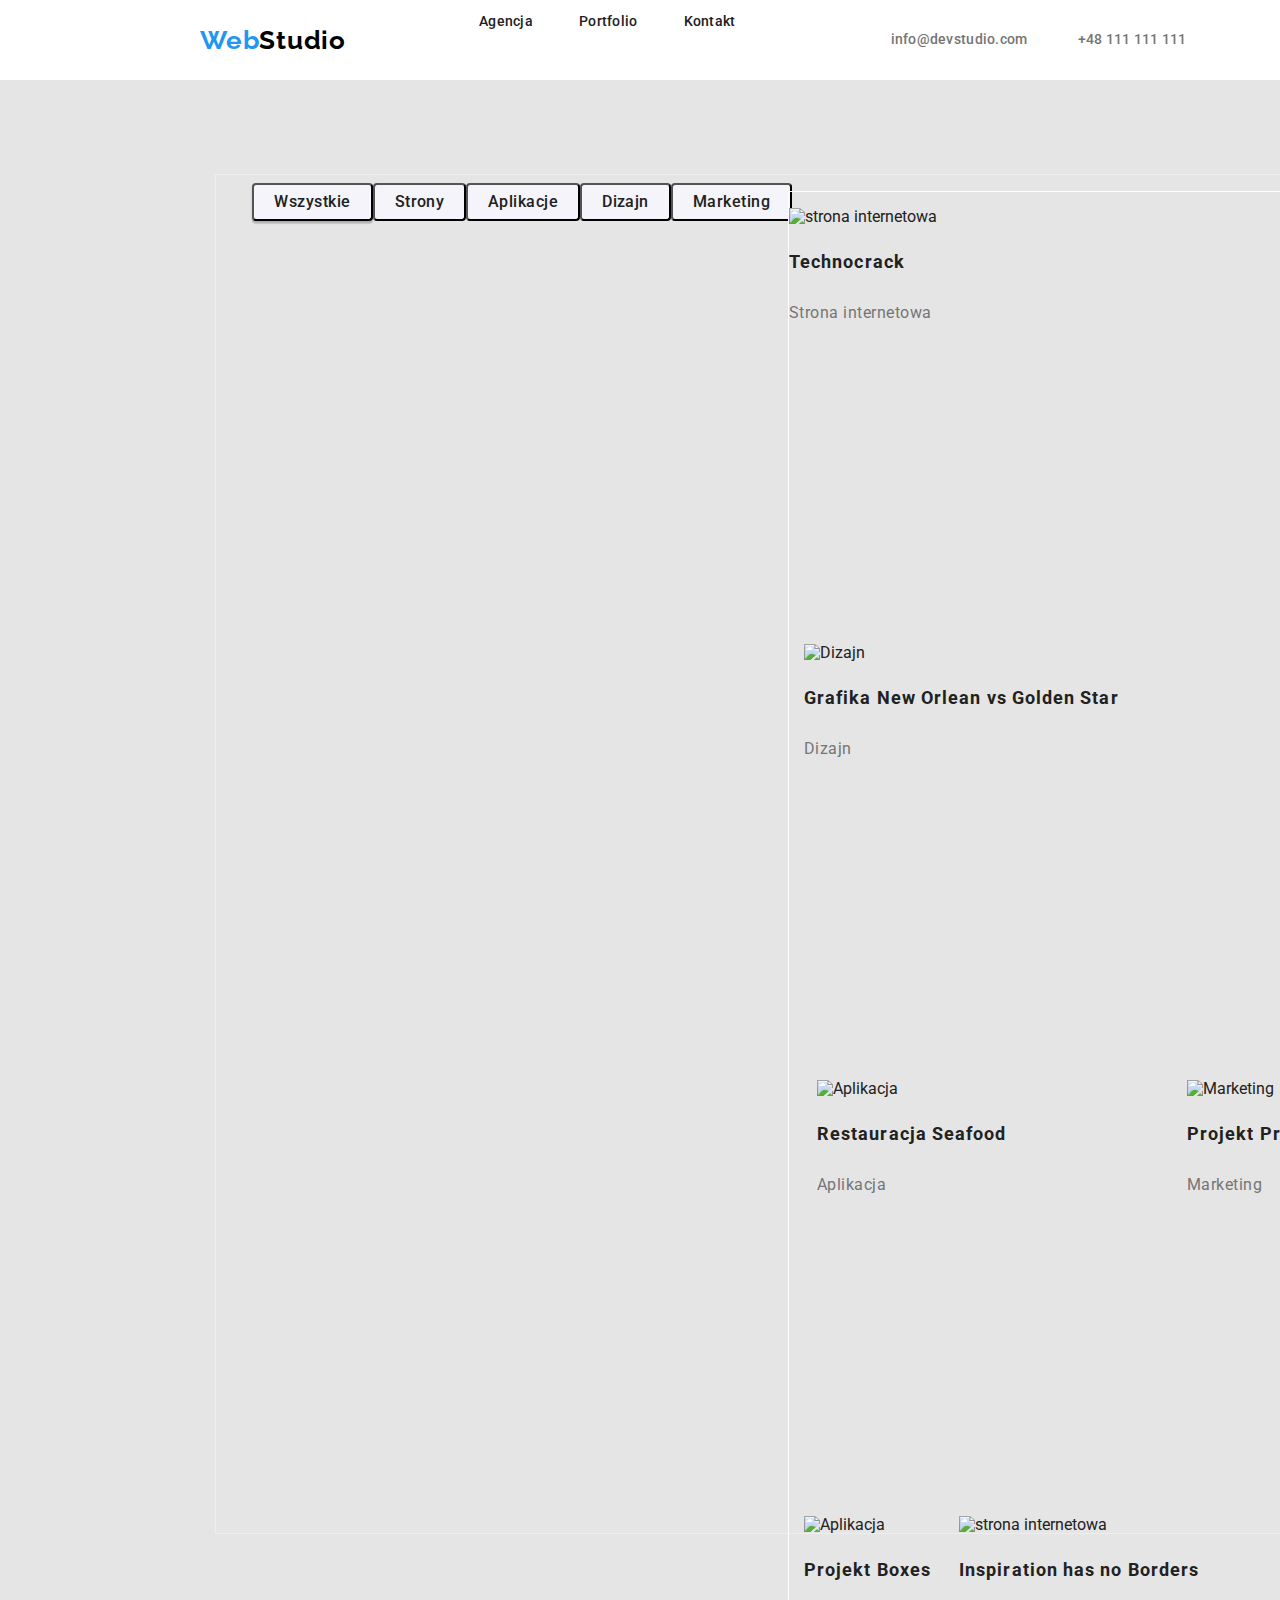
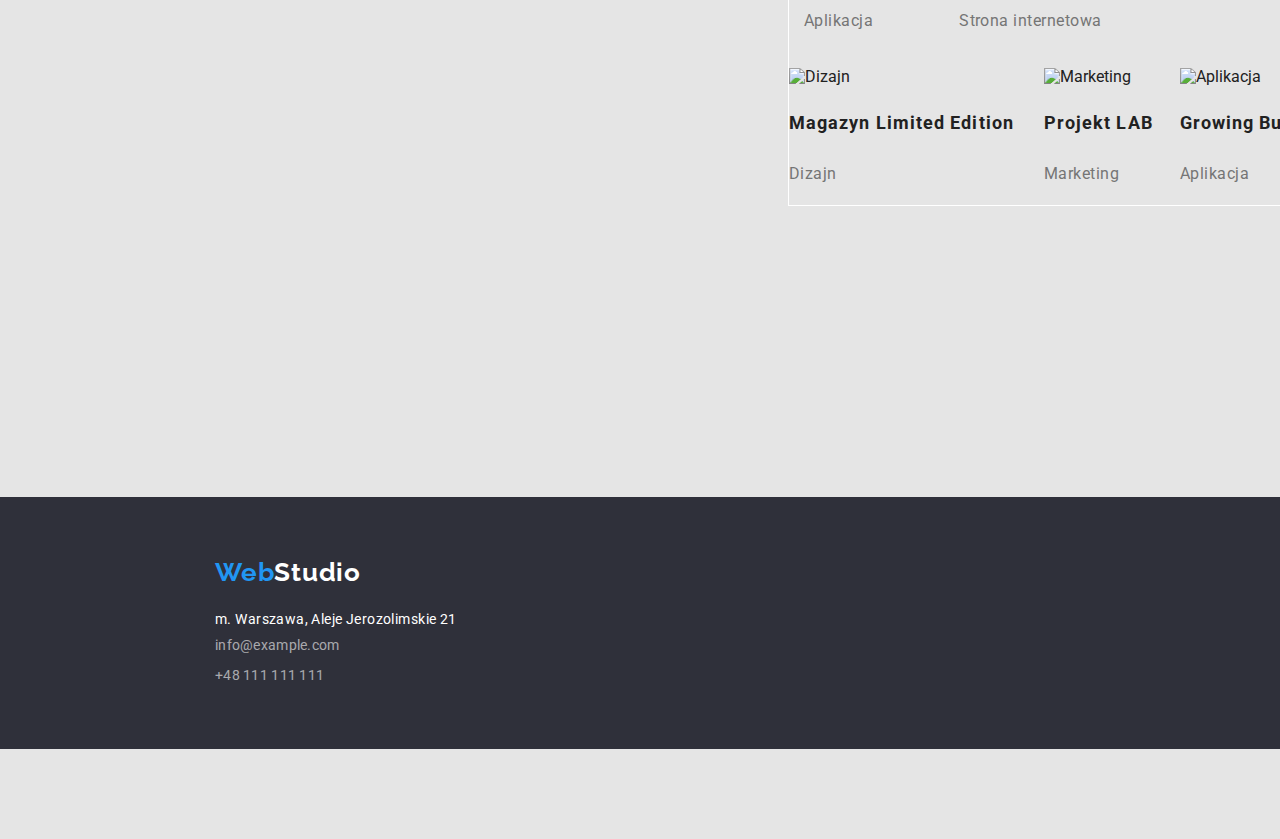
==== commit 79985568: "display flex do strony main" ====
--- a/portfolio.html
+++ b/portfolio.html
@@ -23,256 +23,266 @@
 
   <body>
     <header class="header">
-      <a href="./index.html" class="logo">
-        <span class="logo__color1">Web</span
-        ><span class="logo__color2">Studio</span></a
-      >
-      <nav class="menu-nav">
-        <ul class="navigation">
-          <li>
-            <a
-              href="./index.html"
-              class="navigation__agencja nav_active active__link"
-              >Agencja</a
-            >
-          </li>
-
-          <li>
-            <a
-              href="./portfolio.html"
-              class="navigation__portfolio nav_active active__link"
-              >Portfolio</a
-            >
-          </li>
-
-          <li><a href="#" class="navigation__kontakt">Kontakt</a></li>
+      <div class="container">
+        <a href="./index.html" class="logo">
+          <span class="logo__color1">Web</span
+          ><span class="logo__color2">Studio</span></a
+        >
+        <nav class="menu-nav">
+          <ul class="navigation">
+            <li>
+              <a
+                href="./index.html"
+                class="navigation__agencja nav_active active__link"
+                >Agencja</a
+              >
+            </li>
+
+            <li>
+              <a
+                href="./portfolio.html"
+                class="navigation__portfolio nav_active active__link"
+                >Portfolio</a
+              >
+            </li>
+
+            <li><a href="#" class="navigation__kontakt">Kontakt</a></li>
+          </ul>
+        </nav>
+
+        <ul class="contact">
+          <li>
+            <a href="mailto:info@devstudio.com " class="e-mail contact__link"
+              >info@devstudio.com</a
+            >
+          </li>
+
+          <li>
+            <a href="tel:+48 111 111 111 " class="contact__link tel"
+              >+48 111 111 111</a
+            >
+          </li>
         </ul>
-      </nav>
-
-      <ul class="contact">
-        <li>
-          <a href="mailto:info@devstudio.com " class="e-mail contact__link"
-            >info@devstudio.com</a
-          >
-        </li>
-
-        <li>
-          <a href="tel:+48 111 111 111 " class="contact__link tel"
-            >+48 111 111 111</a
-          >
-        </li>
-      </ul>
+      </div>
     </header>
 
     <main>
       <section class="portfolio">
-        <ul class="filters">
-          <li>
-            <button
-              type="button"
-              class="filter-1 filter__text-1 filters__active"
-            >
-              Wszystkie
-            </button>
-          </li>
-          <li>
-            <button
-              type="button"
-              class="filter-2 filter__text-2 filters__active"
-            >
-              Strony
-            </button>
-          </li>
-          <li>
-            <button
-              type="button"
-              class="filter-3 filter__text-3 filters__active"
-            >
-              Aplikacje
-            </button>
-          </li>
-          <li>
-            <button
-              type="button"
-              class="filter-4 filter__text-4 filters__active"
-            >
-              Dizajn
-            </button>
-          </li>
-          <li>
-            <button
-              type="button"
-              class="filter-5 filter__text-5 filters__active"
-            >
-              Marketing
-            </button>
-          </li>
-        </ul>
-
-        <ul class="projects">
-          <li>
-            <figure class="project-1">
-              <img
-                src="./images/project-1.jpg"
-                width="370"
-                height="294"
-                alt="strona internetowa"
-              />
-              <figcaption class="figcaption">
-                <p class="project__figcaption_title">Technocrack</p>
-                <p class="project__figcaption_text">Strona internetowa</p>
-              </figcaption>
-            </figure>
-          </li>
-
-          <li>
-            <figure class="project-2">
-              <img
-                src="./images/project-2.jpg"
-                width="370"
-                height="294"
-                alt="Dizajn"
-              />
-              <figcaption class="figcaption">
-                <p class="project__figcaption_title">
-                  Grafika New Orlean vs Golden Star
-                </p>
-                <p class="project__figcaption_text">Dizajn</p>
-              </figcaption>
-            </figure>
-          </li>
-
-          <li>
-            <figure class="project-3">
-              <img
-                src="./images/project-3.jpg"
-                width="370"
-                height="294"
-                alt="Aplikacja"
-              />
-              <figcaption class="figcaption">
-                <p class="project__figcaption_title">Restauracja Seafood</p>
-                <p class="project__figcaption_text">Aplikacja</p>
-              </figcaption>
-            </figure>
-          </li>
-
-          <li>
-            <figure class="project-4">
-              <img
-                src="./images/project-4.jpg"
-                width="370"
-                height="294"
-                alt="Marketing"
-              />
-              <figcaption class="figcaption">
-                <p class="project__figcaption_title">Projekt Prime</p>
-                <p class="project__figcaption_text">Marketing</p>
-              </figcaption>
-            </figure>
-          </li>
-
-          <li>
-            <figure class="project-5">
-              <img
-                src="./images/project-5.jpg"
-                width="370"
-                height="294"
-                alt="Aplikacja"
-              />
-              <figcaption class="figcaption">
-                <p class="project__figcaption_title">Projekt Boxes</p>
-                <p class="project__figcaption_text">Aplikacja</p>
-              </figcaption>
-            </figure>
-          </li>
-
-          <li>
-            <figure class="project-6">
-              <img
-                src="./images/project-6.jpg"
-                width="370"
-                height="294"
-                alt="strona internetowa"
-              />
-              <figcaption class="figcaption">
-                <p class="project__figcaption_title">
-                  Inspiration has no Borders
-                </p>
-                <p class="project__figcaption_text">Strona internetowa</p>
-              </figcaption>
-            </figure>
-          </li>
-
-          <li>
-            <figure class="project-7">
-              <img
-                src="./images/project-7.jpg"
-                width="370"
-                height="294"
-                alt="Dizajn"
-              />
-              <figcaption class="figcaption">
-                <p class="project__figcaption_title">Magazyn Limited Edition</p>
-                <p class="project__figcaption_text">Dizajn</p>
-              </figcaption>
-            </figure>
-          </li>
-
-          <li>
-            <figure class="project-8">
-              <img
-                src="./images/project-8.jpg"
-                width="370"
-                height="294"
-                alt="Marketing"
-              />
-              <figcaption class="figcaption">
-                <p class="project__figcaption_title">Projekt LAB</p>
-                <p class="project__figcaption_text">Marketing</p>
-              </figcaption>
-            </figure>
-          </li>
-
-          <li>
-            <figure class="project-9">
-              <img
-                src="./images/project-9.jpg"
-                width="370"
-                height="294"
-                alt="Aplikacja"
-              />
-              <figcaption class="figcaption">
-                <p class="project__figcaption_title">Growing Business</p>
-                <p class="project__figcaption_text">Aplikacja</p>
-              </figcaption>
-            </figure>
-          </li>
-        </ul>
+        <div class="container">
+          <ul class="filters">
+            <li>
+              <button
+                type="button"
+                class="filter-1 filter__text-1 filters__active"
+              >
+                Wszystkie
+              </button>
+            </li>
+            <li>
+              <button
+                type="button"
+                class="filter-2 filter__text-2 filters__active"
+              >
+                Strony
+              </button>
+            </li>
+            <li>
+              <button
+                type="button"
+                class="filter-3 filter__text-3 filters__active"
+              >
+                Aplikacje
+              </button>
+            </li>
+            <li>
+              <button
+                type="button"
+                class="filter-4 filter__text-4 filters__active"
+              >
+                Dizajn
+              </button>
+            </li>
+            <li>
+              <button
+                type="button"
+                class="filter-5 filter__text-5 filters__active"
+              >
+                Marketing
+              </button>
+            </li>
+          </ul>
+
+          <ul class="projects">
+            <li>
+              <figure class="project-1">
+                <img
+                  src="./images/project-1.jpg"
+                  width="370"
+                  height="294"
+                  alt="strona internetowa"
+                />
+                <figcaption class="figcaption">
+                  <p class="project__figcaption_title">Technocrack</p>
+                  <p class="project__figcaption_text">Strona internetowa</p>
+                </figcaption>
+              </figure>
+            </li>
+
+            <li>
+              <figure class="project-2">
+                <img
+                  src="./images/project-2.jpg"
+                  width="370"
+                  height="294"
+                  alt="Dizajn"
+                />
+                <figcaption class="figcaption">
+                  <p class="project__figcaption_title">
+                    Grafika New Orlean vs Golden Star
+                  </p>
+                  <p class="project__figcaption_text">Dizajn</p>
+                </figcaption>
+              </figure>
+            </li>
+
+            <li>
+              <figure class="project-3">
+                <img
+                  src="./images/project-3.jpg"
+                  width="370"
+                  height="294"
+                  alt="Aplikacja"
+                />
+                <figcaption class="figcaption">
+                  <p class="project__figcaption_title">Restauracja Seafood</p>
+                  <p class="project__figcaption_text">Aplikacja</p>
+                </figcaption>
+              </figure>
+            </li>
+
+            <li>
+              <figure class="project-4">
+                <img
+                  src="./images/project-4.jpg"
+                  width="370"
+                  height="294"
+                  alt="Marketing"
+                />
+                <figcaption class="figcaption">
+                  <p class="project__figcaption_title">Projekt Prime</p>
+                  <p class="project__figcaption_text">Marketing</p>
+                </figcaption>
+              </figure>
+            </li>
+
+            <li>
+              <figure class="project-5">
+                <img
+                  src="./images/project-5.jpg"
+                  width="370"
+                  height="294"
+                  alt="Aplikacja"
+                />
+                <figcaption class="figcaption">
+                  <p class="project__figcaption_title">Projekt Boxes</p>
+                  <p class="project__figcaption_text">Aplikacja</p>
+                </figcaption>
+              </figure>
+            </li>
+
+            <li>
+              <figure class="project-6">
+                <img
+                  src="./images/project-6.jpg"
+                  width="370"
+                  height="294"
+                  alt="strona internetowa"
+                />
+                <figcaption class="figcaption">
+                  <p class="project__figcaption_title">
+                    Inspiration has no Borders
+                  </p>
+                  <p class="project__figcaption_text">Strona internetowa</p>
+                </figcaption>
+              </figure>
+            </li>
+
+            <li>
+              <figure class="project-7">
+                <img
+                  src="./images/project-7.jpg"
+                  width="370"
+                  height="294"
+                  alt="Dizajn"
+                />
+                <figcaption class="figcaption">
+                  <p class="project__figcaption_title">
+                    Magazyn Limited Edition
+                  </p>
+                  <p class="project__figcaption_text">Dizajn</p>
+                </figcaption>
+              </figure>
+            </li>
+
+            <li>
+              <figure class="project-8">
+                <img
+                  src="./images/project-8.jpg"
+                  width="370"
+                  height="294"
+                  alt="Marketing"
+                />
+                <figcaption class="figcaption">
+                  <p class="project__figcaption_title">Projekt LAB</p>
+                  <p class="project__figcaption_text">Marketing</p>
+                </figcaption>
+              </figure>
+            </li>
+
+            <li>
+              <figure class="project-9">
+                <img
+                  src="./images/project-9.jpg"
+                  width="370"
+                  height="294"
+                  alt="Aplikacja"
+                />
+                <figcaption class="figcaption">
+                  <p class="project__figcaption_title">Growing Business</p>
+                  <p class="project__figcaption_text">Aplikacja</p>
+                </figcaption>
+              </figure>
+            </li>
+          </ul>
+        </div>
       </section>
     </main>
 
     <footer class="footer__bg">
-      <a href="./index.html" class="footer__logo">
-        <span class="logo__color1">Web</span
-        ><span class="logo__color3">Studio</span>
-      </a>
-
-      <address class="adress">
-        m. Warszawa, Aleje Jerozolimskie 21 <br />
-      </address>
-      <ul class="contact">
-        <li>
-          <a href="mailto:info@example.com " class="footer_e-mail active__link"
-            >info@example.com</a
-          >
-        </li>
-        <li>
-          <a href="tel:+48 111 111 111 " class="footer_tel active__link"
-            >+48 111 111 111</a
-          >
-        </li>
-      </ul>
+      <div class="container">
+        <a href="./index.html" class="footer__logo">
+          <span class="logo__color1">Web</span
+          ><span class="logo__color3">Studio</span>
+        </a>
+
+        <address class="adress">
+          m. Warszawa, Aleje Jerozolimskie 21 <br />
+        </address>
+        <ul class="contact">
+          <li>
+            <a
+              href="mailto:info@example.com "
+              class="footer_e-mail active__link"
+              >info@example.com</a
+            >
+          </li>
+          <li>
+            <a href="tel:+48 111 111 111 " class="footer_tel active__link"
+              >+48 111 111 111</a
+            >
+          </li>
+        </ul>
+      </div>
     </footer>
   </body>
 </html>
--- a/css/style.css
+++ b/css/style.css
@@ -1,126 +1,149 @@
+:root {
+  --brand-color: #2196f3;
+  --text-color: #212121;
+  --text2-color: #757575;
+  --footer-color: rgb(253, 253, 253, 60%);
+  --footer_bg-color: #2f303a;
+  --main-color: #ffffff;
+  --second-color: #000;
+  --focus-color: orange;
+  --border-color: #ececec;
+  --background-color: #e5e5e5;
+  --filters-color: #f5f4fa;
+  --border-2-color: #eeeeee;
+}
 body {
   font-family: "Roboto", sans-serif;
   /* "Raleway"; sans-serif; */
   font-style: normal;
-  background: #ffffff;
+  background: var(--background-color);
+  color: var(--text-color);
+}
+.container {
+  width: 1200px;
+  display: flex;
+  /* margin: auto; */
+  
 }
 .main {
   width: 1602px;
   height: 1548px;
 }
 .header {
-  position: absolute;
+  display: inline-flex;
   width: 1600px;
   height: 80px;
-  left: 0px;
-  top: 0px;
-
-  background: #ffffff;
-  border: 1px solid #ececec;
+  padding-left:200px;
+  padding-right: 200px;
+  background: var(--main-color);
+  border: 1px solid var(-border-color);
 }
 .menu_nav {
-  position: absolute;
-  width: 254px;
-  height: 16px;
-  left: 453px;
-  top: 32px;
+  display: inline-flex;
+  align-items: baseline;
+  align-items: center;
 }
 .logo {
+  display: flex;
+ 
+  display: inline-flex;
+  align-items: center;
+  padding-right: 93px;
+  font-family: "Raleway";
+  font-style: normal;
   font-weight: 700;
   font-size: 26px;
-  line-height: 1, 19;
+  line-height: 1.19;
   letter-spacing: 0.03em;
   text-decoration: none;
-  position: absolute;
-  width: 145px;
-  height: 31px;
-  left: 215px;
-  top: 24px;
+  
 }
 .logo__color1 {
-  color: #2196f3;
+  color: var(--brand-color);
 }
 .logo__color2 {
-  color: #000;
-}
-.nav_active {
-  color: #2196f3;
-}
+  color: var(--second-color);
+}
+
 .navigation a {
+  display: inline-flex;
   text-decoration: none;
+  color: var(--text-color);
+  /* align-items: center; */
+  
 }
 .navigation {
+  
+  display: inline-flex;
+  gap: 46px;
+   /* align-items: baseline; */
+align-items: center;
   font-family: "Roboto";
   font-style: normal;
   font-weight: 500;
   font-size: 14px;
-  line-height: 1, 14;
+  line-height: 1.14;
   letter-spacing: 0.02em;
-  color: #212121;
 }
 .navigation__agencja {
-  position: absolute;
-  width: 53px;
-  height: 16px;
-  left: 453px;
-  top: 32px;
+  display: flex;
+  
   cursor: pointer;
 }
 .navigation__portfolio {
-  position: absolute;
-  width: 58px;
-  height: 16px;
-  left: 552px;
-  top: 32px;
+  display: flex;
+  cursor: pointer;
 }
 .navigation__kontakt {
-  position: absolute;
-  width: 51px;
-  height: 16px;
-  left: 656px;
-  top: 32px;
-  color: #212121;
+  display: flex;
+  gap: 50px;
+  justify-content: space-between;
+   color: var(--text-color);
 }
 .contact {
+  display: inline-flex;
+  gap: 50px;
+  
+  justify-content: space-between;
+  justify-content: flex-end;
+  align-items: center;
+    
   font-family: "Roboto";
   font-style: normal;
   font-weight: 500;
   font-size: 14px;
-  line-height: 1, 14;
+  line-height: 1.14;
   letter-spacing: 0.02em;
 }
 .e-mail {
-  position: absolute;
-  width: 135px;
-  height: 16px;
-  left: 1078px;
-  top: 32px;
-  color: #2196f3;
+  padding-left: 115px;
+  display: flex;
+  color: var(--text2-color);
   cursor: pointer;
 }
 .tel {
-  position: absolute;
-  width: 110px;
-  height: 16px;
-  left: 1263px;
-  top: 32px;
-  color: #757575;
+  display: flex;
+  color: var(--text2-color);
+  cursor: pointer;
 }
 .contact a {
   text-decoration: none;
+
+  display: flex;
+  
 }
 
 .contact__link:focus {
   text-decoration: underline;
-  color: orange;
+  color: var(--brand-color);
 }
 .contact__link:hover {
-  text-decoration: underline;
-  color: #fc0a0a;
+  text-decoration: none;
+  color: var(--brand-color);
 }
 .active__link:hover {
-  color: #fc0a0a;
-  text-decoration: underline;
+  color: var(--brand-color);
+  text-decoration: none;
 }
 ul {
   list-style-type: none;
@@ -132,7 +155,7 @@
   left: 0px;
   top: 80px;
 
-  background: #2f303a;
+  background: var(--footer_bg-color);
 }
 .h1__text {
   position: absolute;
@@ -147,14 +170,14 @@
   font-style: normal;
   font-weight: 900;
   font-size: 44px;
-  line-height: 1, 5;
+  line-height: 1.5;
   /* or 136% */
 
   text-align: center;
   letter-spacing: 0.06em;
   text-transform: uppercase;
 
-  color: #ffffff;
+  color: var(--main-color);
 }
 .order {
   position: absolute;
@@ -164,17 +187,18 @@
   top: 370px;
   right: 700px;
   bottom: 200px;
-
+  font-family: "Roboto";
   font-weight: 700;
   font-size: 16px;
-  line-height: 1, 87;
+  line-height: 1.87;
   align-items: center;
   text-align: center;
   letter-spacing: 0.06em;
-  background-color: #2196f3;
-  color: #ffffff;
+  background-color: var(--brand-color);
+  color: var(--main-color);
   box-shadow: 0px 4px 4px rgba(0, 0, 0, 0.15);
   border-radius: 4px;
+  cursor: pointer;
 }
 
 .feature1 {
@@ -211,37 +235,43 @@
   font-style: normal;
   font-weight: 700;
   font-size: 14px;
-  line-height: 1, 14;
+  line-height: 1.14;
   letter-spacing: 0.03em;
   text-transform: uppercase;
 
-  color: #212121;
+  color: var(--text-color);
 }
 .features__text {
   font-style: normal;
   font-weight: 400;
   font-size: 14px;
-  line-height: 1, 71;
-  letter-spacing: 0.03em;
-
-  color: #757575;
-}
-
+  line-height: 1.71;
+  letter-spacing: 0.03em;
+
+  color: var(--text2-color);
+}
+.img {
+  display: block;
+}
 .our-work {
+  display:flex;
+  display: inline-flex;
   position: absolute;
   width: 1170px;
   height: 386px;
   left: 215px;
   top: 969px;
-  background: #e5e5e5;
   bottom: 50px;
+  background: var(--main-color);
 }
 .our-work_header {
+display:flex;
   font-weight: 700;
   font-size: 36px;
-  line-height: 1, 17;
-  text-align: center;
-  letter-spacing: 0.03em;
+  line-height: 1.17;
+  text-align: center;
+  letter-spacing: 0.03em;
+  color: var(--text-color);
 }
 
 .box1 {
@@ -271,7 +301,7 @@
   left: 0px;
   top: 1449px;
 
-  background: #f5f4fa;
+  background: var(--filters-color);
 }
 .our__team_header {
   position: absolute;
@@ -281,17 +311,17 @@
   top: 1543px;
   font-weight: 700;
   font-size: 36px;
-  line-height: 1, 17;
-  text-align: center;
-
-  color: #212121;
+  line-height: 1.17;
+  text-align: center;
+
+  color: var(--text-color);
 }
 .our__team_box {
   position: absolute;
   height: 368px;
   width: 270px;
   top: 1635px;
-  background-color: #ffffff;
+  background-color: var(--main-color);
   box-shadow: 0px 1px 3px rgba(0, 0, 0, 0.12), 0px 1px 1px rgba(0, 0, 0, 0.14),
     0px 2px 1px rgba(0, 0, 0, 0.2);
   border-radius: 0px 0px 4px 4px;
@@ -319,20 +349,20 @@
   bottom: 59px;
   font-weight: 500;
   font-size: 16px;
-  line-height: 1, 19;
-  text-align: center;
-  letter-spacing: 0.03em;
-  color: #212121;
+  line-height: 1.19;
+  text-align: center;
+  letter-spacing: 0.03em;
+  color: var (--text-color);
 }
 .our__team_position-text {
   position: absolute;
   height: 19px;
   font-weight: 400;
   font-size: 16px;
-  line-height: 1, 19;
+  line-height: 1.19;
   text-align: center;
   /* letter-spacing: 0.03em; */
-  color: #757575;
+  color: var(--text2-color);
 }
 .our__team_position-1 {
   width: 130px;
@@ -370,24 +400,26 @@
   right: 1240px;
   top: 60px;
   bottom: 161px;
+  font-family: "Raleway";
+  font-style: normal;
   font-weight: 700;
   font-size: 26px;
-  line-height: 1, 19;
+  line-height: 1.19;
   letter-spacing: 0.03em;
   text-decoration: none;
   position: absolute;
 }
 .logo__color3 {
-  color: #ffffff;
+  color: var(--main-color);
 }
 .adress {
   font-style: normal;
   font-weight: 400;
   font-size: 14px;
-  line-height: 1, 71;
-  letter-spacing: 0.03em;
-
-  color: #ffffff;
+  line-height: 1.71;
+  letter-spacing: 0.03em;
+
+  color: var(--main-color);
   position: absolute;
   width: 246px;
   height: 21px;
@@ -405,8 +437,9 @@
   left: 215px;
   top: 141px;
   bottom: 90px;
-  color: rgb(253, 253, 253, 60%);
-}
+  color: var(--footer-color);
+}
+
 .footer_tel {
   position: absolute;
   font-weight: 400;
@@ -415,7 +448,7 @@
   left: 215px;
   top: 171px;
   bottom: 60px;
-  color: rgb(253, 253, 253, 60%);
+  color: var(--footer-color);
 }
 .footer__bg {
   position: absolute;
@@ -423,8 +456,7 @@
   height: 252px;
   left: 0px;
   top: 2097px;
-
-  background: #2f303a;
+  background: var(--footer_bg-color);
 }
 
 .portfolio {
@@ -433,7 +465,7 @@
   height: 1360px;
   left: 215px;
   top: 174px;
-  border: 1px solid #eeeeee;
+  border: 1px solid var(--border-2-color);
 }
 .filters {
   margin: 0 auto;
@@ -446,9 +478,14 @@
   top: 178px;
   right: 516px;
   flex-direction: row;
-  border-bottom: #fff;
-}
-
+  border-bottom: var(--main-color);
+  display: inline-block;
+  display: inline-flex;
+}
+.filters__active:hover {
+  background-color: var(--brand-color);
+  color: var(--main-color);
+}
 .filter-1 {
   width: 121px;
   height: 38px;
@@ -456,22 +493,24 @@
   top: 174px;
   right: 969px;
   bottom: 56px;
-  background: #2196f3;
+  background: var(--filters-color);
   /* shadow-middle */
   box-shadow: 0px 3px 1px rgba(0, 0, 0, 0.1), 0px 1px 2px rgba(0, 0, 0, 0.08),
     0px 2px 2px rgba(0, 0, 0, 0.12);
   border-radius: 4px;
+  cursor: pointer;
 }
 .filter__text-1 {
   left: 532px;
   top: 180px;
-
+  font-family: "Roboto";
+  font-style: normal;
   font-weight: 500;
   font-size: 16px;
-  line-height: 1, 63;
-  text-align: center;
-  letter-spacing: 0.03em;
-  color: #ffffff;
+  line-height: 1.63;
+  text-align: center;
+  letter-spacing: 0.03em;
+  color: var(--text-color);
 }
 
 .filter-2 {
@@ -480,8 +519,9 @@
   left: 639px;
   top: 174px;
 
-  background: #f5f4fa;
+  background: var(--filters-color);
   border-radius: 4px;
+  cursor: pointer;
 }
 .filter__text-2 {
   left: 661px;
@@ -491,12 +531,12 @@
   font-style: normal;
   font-weight: 500;
   font-size: 16px;
-  line-height: 1, 63;
+  line-height: 1.63;
   /* identical to box height, or 162% */
   text-align: center;
   letter-spacing: 0.03em;
 
-  color: #212121;
+  color: var(--text-color);
 }
 .filter-3 {
   width: 114px;
@@ -504,8 +544,9 @@
   left: 740px;
   top: 174px;
 
-  background: #f5f4fa;
+  background: var(--filters-color);
   border-radius: 4px;
+  cursor: pointer;
 }
 .filter__text-3 {
   left: 762px;
@@ -515,13 +556,13 @@
   font-style: normal;
   font-weight: 500;
   font-size: 16px;
-  line-height: 1, 63;
+  line-height: 1.63;
   /* identical to box height, or 162% */
 
   text-align: center;
   letter-spacing: 0.03em;
 
-  color: #212121;
+  color: var(----text-color);
 }
 .filter-4 {
   width: 91px;
@@ -529,8 +570,9 @@
   left: 862px;
   top: 174px;
 
-  background: #f5f4fa;
+  background: var(--filters-color);
   border-radius: 4px;
+  cursor: pointer;
 }
 .filter__text-4 {
   left: 884px;
@@ -540,11 +582,11 @@
   font-style: normal;
   font-weight: 500;
   font-size: 16px;
-  line-height: 1, 63;
+  line-height: 1.63;
   /* identical to box height, or 162% */
   text-align: center;
   letter-spacing: 0.03em;
-  color: #212121;
+  color: var(--text-color);
 }
 .filter-5 {
   width: 121px;
@@ -552,8 +594,9 @@
   left: 961px;
   top: 174px;
 
-  background: #f5f4fa;
+  background: var(--filters-color);
   border-radius: 4px;
+  cursor: pointer;
 }
 .filter__text-5 {
   left: 983px;
@@ -563,21 +606,20 @@
   font-style: normal;
   font-weight: 500;
   font-size: 16px;
-  line-height: 1, 63;
+  line-height: 1.63;
   /* identical to box height, or 162% */
   text-align: center;
   letter-spacing: 0.03em;
-  color: #212121;
+  color: var(----text-color);
 }
 .projects {
-  box-sizing: border-box;
-  background: #ffffff;
-  border: 1px solid #fff;
+  box-sizing: var(--main-color);
+  border: 1px solid var(--main-color);
   display: flex;
   flex-wrap: wrap;
   flex-direction: row;
   padding-inline-start: 0px;
-  border-color: #fff;
+  border-color: var(--main-color);
 }
 .project-1 {
   margin-inline-start: 0px;
@@ -658,12 +700,12 @@
 
   letter-spacing: 0.06em;
 
-  color: #212121;
+  color: var(--text-color);
 }
 .project__figcaption_text {
   font-weight: 400;
   font-size: 16px;
-  line-height: 1, 88;
-  letter-spacing: 0.03em;
-  color: #757575;
-}
+  line-height: 1.88;
+  letter-spacing: 0.03em;
+  color: var(--text2-color);
+}
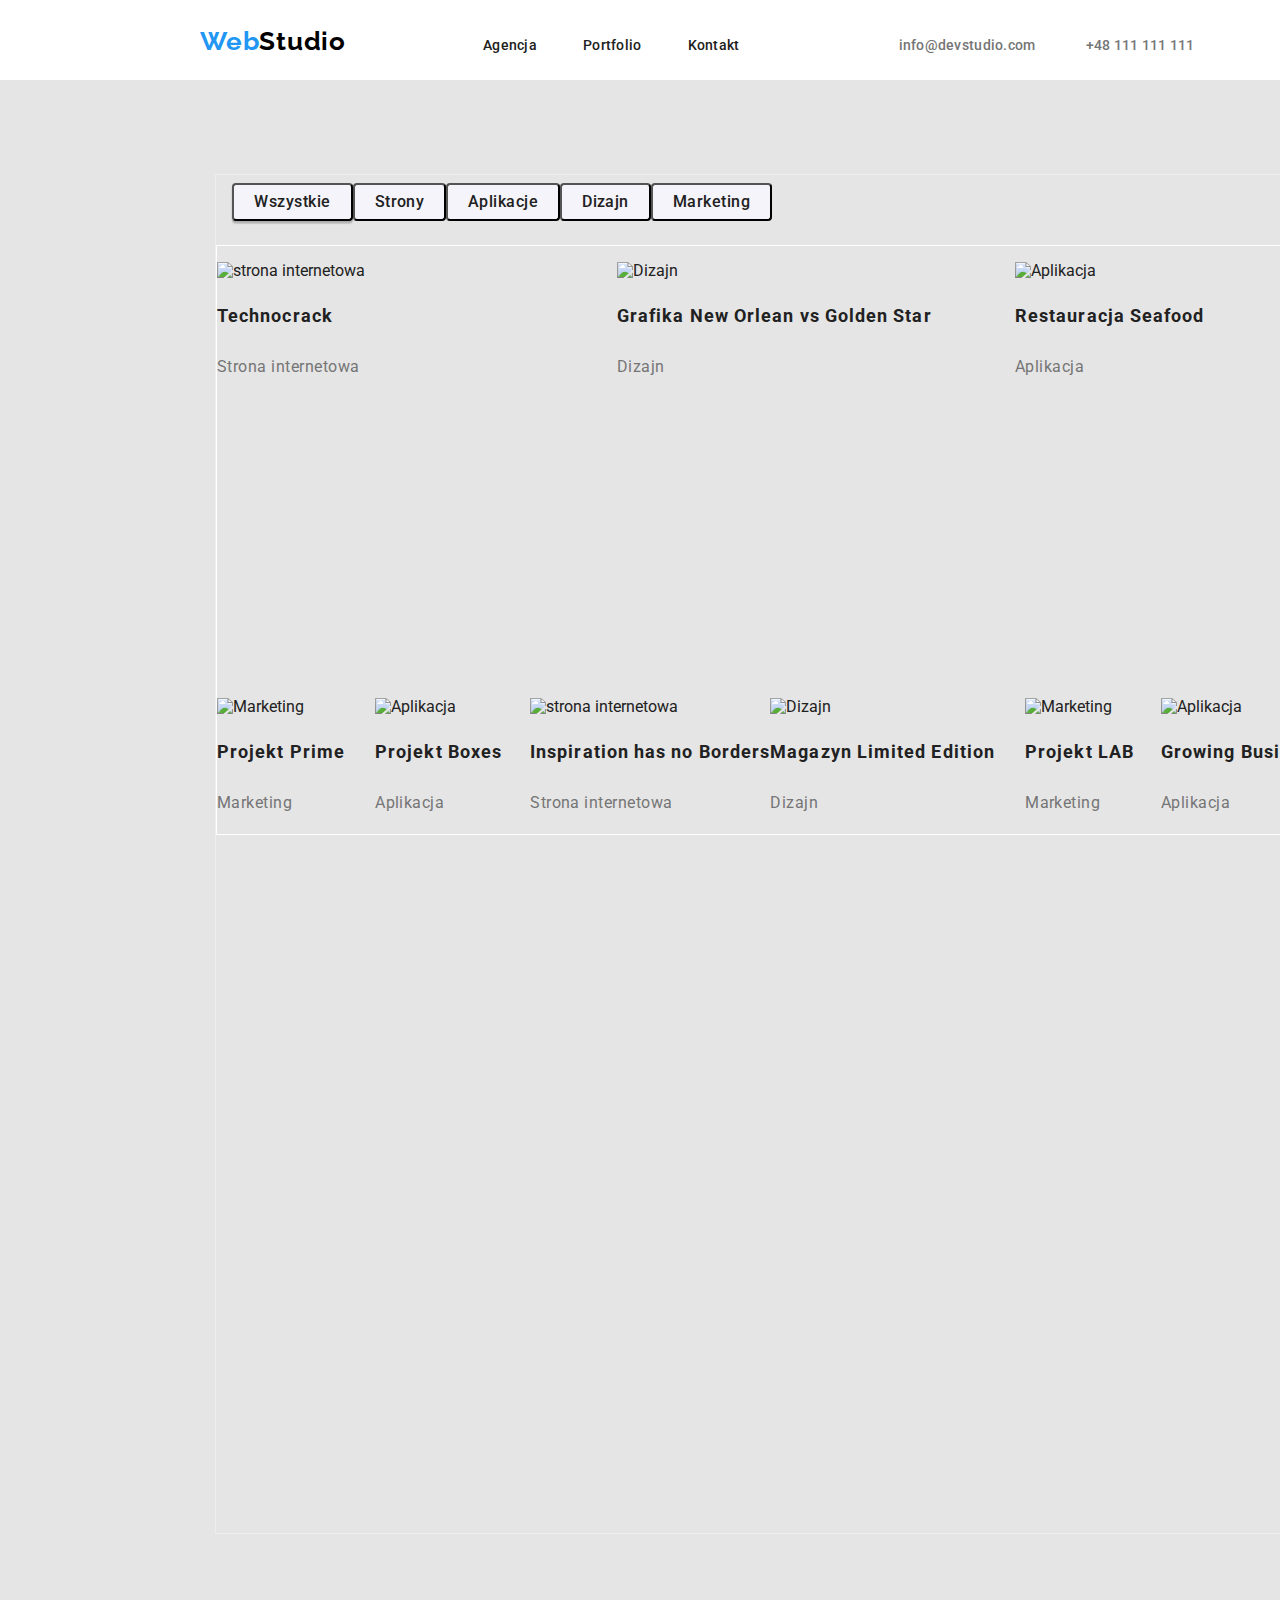
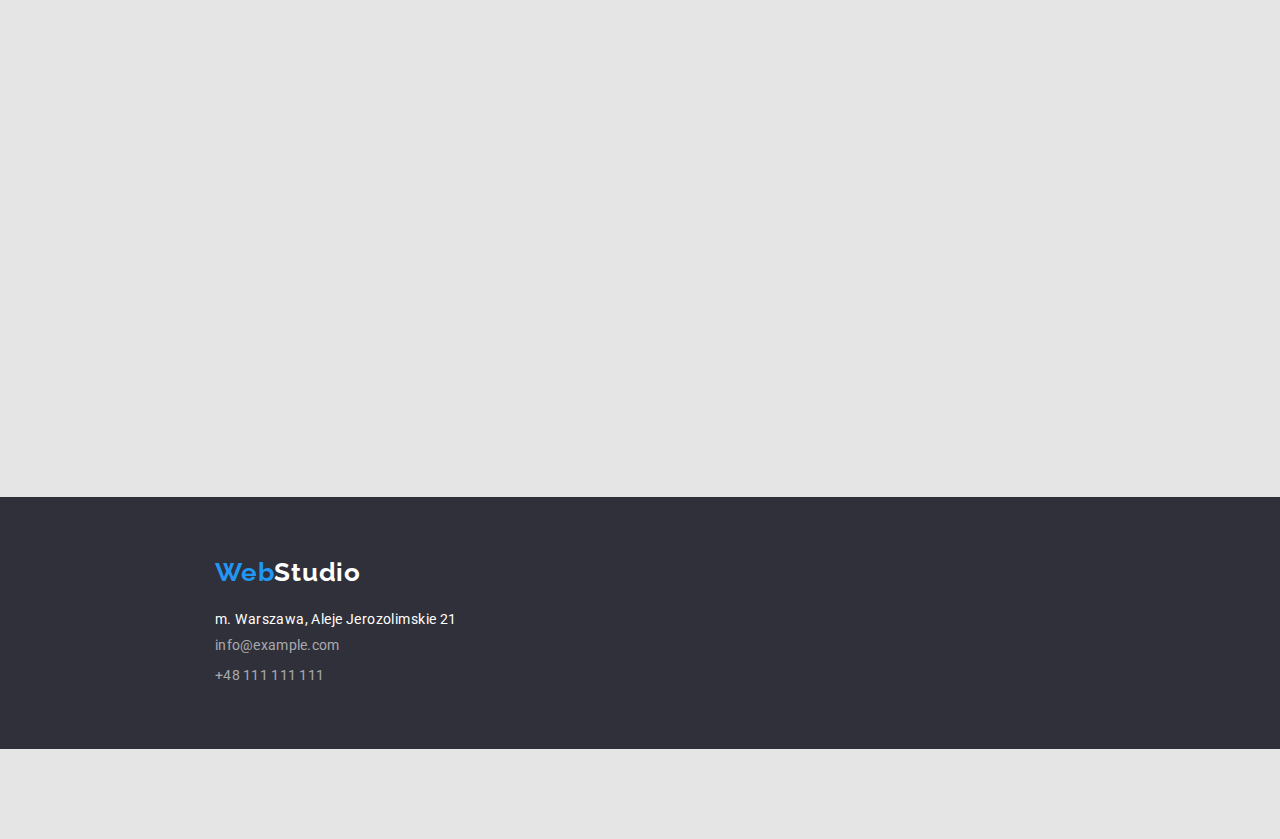
==== commit 13c1347f: "dodanie display flex i paddingów dla header, nawigacji,  próba wyśrodkowania guzika" ====
--- a/portfolio.html
+++ b/portfolio.html
@@ -28,7 +28,7 @@
           <span class="logo__color1">Web</span
           ><span class="logo__color2">Studio</span></a
         >
-        <nav class="menu-nav">
+        <nav class="menu_nav">
           <ul class="navigation">
             <li>
               <a
--- a/css/style.css
+++ b/css/style.css
@@ -21,20 +21,25 @@
 }
 .container {
   width: 1200px;
-  display: flex;
-  /* margin: auto; */
-  
+  display: block;
+}
+.section {
+  padding-top: 94px;
+  padding-bottom: 94px;
 }
 .main {
-  width: 1602px;
-  height: 1548px;
+  display: block;
+  width: 1600px;
+  height: 2017px;
 }
 .header {
   display: inline-flex;
   width: 1600px;
   height: 80px;
-  padding-left:200px;
+  padding-left: 200px;
   padding-right: 200px;
+  padding-top: 24px;
+  padding-bottom: 25px;
   background: var(--main-color);
   border: 1px solid var(-border-color);
 }
@@ -45,7 +50,7 @@
 }
 .logo {
   display: flex;
- 
+
   display: inline-flex;
   align-items: center;
   padding-right: 93px;
@@ -56,7 +61,6 @@
   line-height: 1.19;
   letter-spacing: 0.03em;
   text-decoration: none;
-  
 }
 .logo__color1 {
   color: var(--brand-color);
@@ -70,14 +74,12 @@
   text-decoration: none;
   color: var(--text-color);
   /* align-items: center; */
-  
 }
 .navigation {
-  
   display: inline-flex;
   gap: 46px;
-   /* align-items: baseline; */
-align-items: center;
+  /* align-items: baseline; */
+  align-items: center;
   font-family: "Roboto";
   font-style: normal;
   font-weight: 500;
@@ -87,7 +89,7 @@
 }
 .navigation__agencja {
   display: flex;
-  
+
   cursor: pointer;
 }
 .navigation__portfolio {
@@ -98,16 +100,16 @@
   display: flex;
   gap: 50px;
   justify-content: space-between;
-   color: var(--text-color);
+  color: var(--text-color);
 }
 .contact {
   display: inline-flex;
   gap: 50px;
-  
+
   justify-content: space-between;
   justify-content: flex-end;
   align-items: center;
-    
+
   font-family: "Roboto";
   font-style: normal;
   font-weight: 500;
@@ -128,9 +130,7 @@
 }
 .contact a {
   text-decoration: none;
-
-  display: flex;
-  
+  display: flex;
 }
 
 .contact__link:focus {
@@ -148,23 +148,33 @@
 ul {
   list-style-type: none;
 }
+.container_h1 {
+  width: 1200px;
+  display: block;
+  height: 600px;
+  padding-left: 200px;
+  padding-right: 200px;
+}
 .h1 {
-  position: absolute;
+  display: flex;
+  flex-direction: column;
+
   width: 1600px;
   height: 600px;
-  left: 0px;
-  top: 80px;
 
   background: var(--footer_bg-color);
 }
 .h1__text {
-  position: absolute;
+  display: flex;
+  justify-content: center;
   width: 696px;
-  height: 200px;
-  left: 452px;
+
+  /* left: 452px;
   top: 200px;
   right: 452px;
-  bottom: 280px;
+  bottom: 280px; */
+  margin-block-start: 0;
+  margin-block-end: 0;
 
   font-family: "Roboto";
   font-style: normal;
@@ -172,7 +182,6 @@
   font-size: 44px;
   line-height: 1.5;
   /* or 136% */
-
   text-align: center;
   letter-spacing: 0.06em;
   text-transform: uppercase;
@@ -180,13 +189,15 @@
   color: var(--main-color);
 }
 .order {
-  position: absolute;
+  display: flex;
+  justify-content: center;
+  /* position: absolute; */
   width: 200px;
   height: 50px;
-  left: 700px;
+  /* left: 700px;
   top: 370px;
   right: 700px;
-  bottom: 200px;
+  bottom: 200px; */
   font-family: "Roboto";
   font-weight: 700;
   font-size: 16px;
@@ -201,32 +212,40 @@
   cursor: pointer;
 }
 
+.container_features {
+  width: 1200px;
+  display: block;
+  height: 680px;
+  padding-left: 200px;
+  padding-right: 200px;
+}
+
 .feature1 {
+  display: block;
   position: absolute;
   width: 270px;
-  height: 101px;
   left: 215px;
   top: 774px;
 }
 .feature2 {
+  display: block;
   position: absolute;
   width: 270px;
-  height: 101px;
   left: 515px;
   top: 774px;
 }
 
 .feature3 {
+  display: block;
   position: absolute;
   width: 270px;
-  height: 101px;
   left: 815px;
   top: 774px;
 }
 .feature4 {
+  display: block;
   position: absolute;
   width: 270px;
-  height: 101px;
   left: 1115px;
   top: 774px;
 }
@@ -254,18 +273,12 @@
   display: block;
 }
 .our-work {
-  display:flex;
-  display: inline-flex;
-  position: absolute;
-  width: 1170px;
-  height: 386px;
+  position: absolute;
   left: 215px;
   top: 969px;
-  bottom: 50px;
-  background: var(--main-color);
 }
 .our-work_header {
-display:flex;
+  align-self: center;
   font-weight: 700;
   font-size: 36px;
   line-height: 1.17;
@@ -295,9 +308,8 @@
 }
 
 .our__team {
-  position: absolute;
-  width: 1600px;
-  height: 648px;
+  display: flex;
+
   left: 0px;
   top: 1449px;
 
@@ -317,6 +329,11 @@
   color: var(--text-color);
 }
 .our__team_box {
+  /* display: inline-block; */
+  display: flex;
+  display: inline-block;
+  margin-inline-start: 0px;
+  margin-inline-end: 30px;
   position: absolute;
   height: 368px;
   width: 270px;
@@ -471,15 +488,11 @@
   margin: 0 auto;
   align-items: center;
   justify-content: center;
-
+  padding-inline-start: 0px;
   width: 572px;
   height: 54px;
-  left: 516px;
-  top: 178px;
-  right: 516px;
   flex-direction: row;
   border-bottom: var(--main-color);
-  display: inline-block;
   display: inline-flex;
 }
 .filters__active:hover {
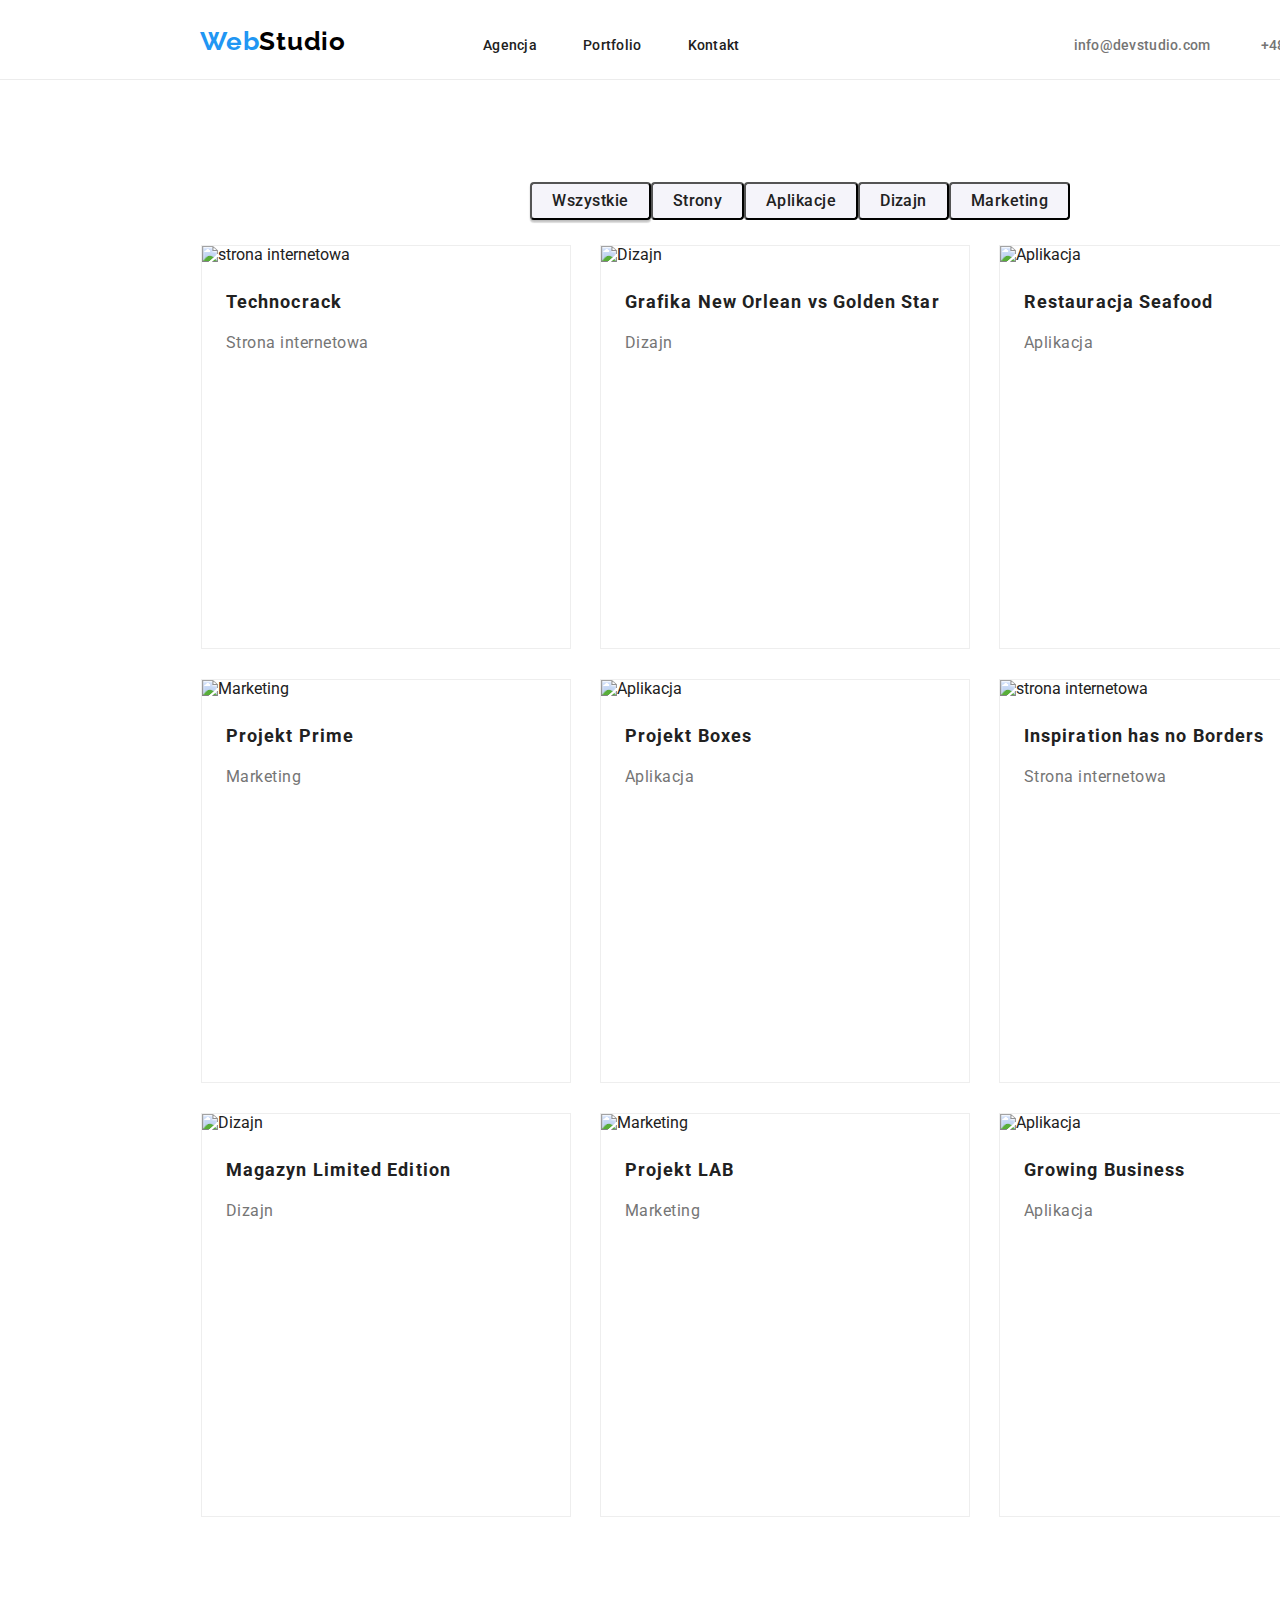
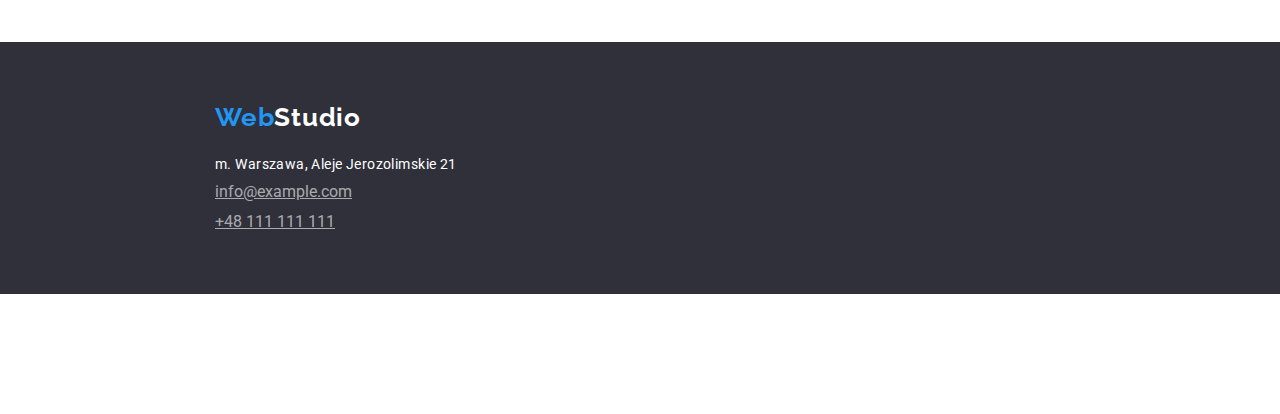
==== commit a54908e9: "wyzerowanie marginesów w p i figure, poprawienie podkreślenia w headerze, zmiany dla portfiolio - us" ====
--- a/portfolio.html
+++ b/portfolio.html
@@ -67,13 +67,13 @@
     </header>
 
     <main>
-      <section class="portfolio">
+      <section class="portfolio section">
         <div class="container">
           <ul class="filters">
             <li>
               <button
                 type="button"
-                class="filter-1 filter__text-1 filters__active"
+                class="filter-1 filter__text filters__active"
               >
                 Wszystkie
               </button>
@@ -81,7 +81,7 @@
             <li>
               <button
                 type="button"
-                class="filter-2 filter__text-2 filters__active"
+                class="filter-2 filter__text filters__active"
               >
                 Strony
               </button>
@@ -89,7 +89,7 @@
             <li>
               <button
                 type="button"
-                class="filter-3 filter__text-3 filters__active"
+                class="filter-3 filter__text filters__active"
               >
                 Aplikacje
               </button>
@@ -97,7 +97,7 @@
             <li>
               <button
                 type="button"
-                class="filter-4 filter__text-4 filters__active"
+                class="filter-4 filter__text filters__active"
               >
                 Dizajn
               </button>
@@ -105,7 +105,7 @@
             <li>
               <button
                 type="button"
-                class="filter-5 filter__text-5 filters__active"
+                class="filter-5 filter__text filters__active"
               >
                 Marketing
               </button>
@@ -114,7 +114,7 @@
 
           <ul class="projects">
             <li>
-              <figure class="project-1">
+              <figure class="project_box">
                 <img
                   src="./images/project-1.jpg"
                   width="370"
@@ -129,7 +129,7 @@
             </li>
 
             <li>
-              <figure class="project-2">
+              <figure class="project_box">
                 <img
                   src="./images/project-2.jpg"
                   width="370"
@@ -146,7 +146,7 @@
             </li>
 
             <li>
-              <figure class="project-3">
+              <figure class="project_box">
                 <img
                   src="./images/project-3.jpg"
                   width="370"
@@ -161,7 +161,7 @@
             </li>
 
             <li>
-              <figure class="project-4">
+              <figure class="project_box">
                 <img
                   src="./images/project-4.jpg"
                   width="370"
@@ -176,7 +176,7 @@
             </li>
 
             <li>
-              <figure class="project-5">
+              <figure class="project_box">
                 <img
                   src="./images/project-5.jpg"
                   width="370"
@@ -191,7 +191,7 @@
             </li>
 
             <li>
-              <figure class="project-6">
+              <figure class="project_box">
                 <img
                   src="./images/project-6.jpg"
                   width="370"
@@ -208,7 +208,7 @@
             </li>
 
             <li>
-              <figure class="project-7">
+              <figure class="project_box">
                 <img
                   src="./images/project-7.jpg"
                   width="370"
@@ -225,7 +225,7 @@
             </li>
 
             <li>
-              <figure class="project-8">
+              <figure class="project_box">
                 <img
                   src="./images/project-8.jpg"
                   width="370"
@@ -240,7 +240,7 @@
             </li>
 
             <li>
-              <figure class="project-9">
+              <figure class="project_box">
                 <img
                   src="./images/project-9.jpg"
                   width="370"
@@ -259,7 +259,7 @@
     </main>
 
     <footer class="footer__bg">
-      <div class="container">
+      <div class="container__footer">
         <a href="./index.html" class="footer__logo">
           <span class="logo__color1">Web</span
           ><span class="logo__color3">Studio</span>
@@ -268,16 +268,16 @@
         <address class="adress">
           m. Warszawa, Aleje Jerozolimskie 21 <br />
         </address>
-        <ul class="contact">
+        <ul class="contact_footer">
           <li>
             <a
               href="mailto:info@example.com "
-              class="footer_e-mail active__link"
+              class="footer_e-mail contact__link"
               >info@example.com</a
             >
           </li>
           <li>
-            <a href="tel:+48 111 111 111 " class="footer_tel active__link"
+            <a href="tel:+48 111 111 111 " class="footer_tel contact__link"
               >+48 111 111 111</a
             >
           </li>
--- a/css/style.css
+++ b/css/style.css
@@ -16,7 +16,7 @@
   font-family: "Roboto", sans-serif;
   /* "Raleway"; sans-serif; */
   font-style: normal;
-  background: var(--background-color);
+  background: var(--main-color);
   color: var(--text-color);
 }
 .container {
@@ -31,6 +31,16 @@
   display: block;
   width: 1600px;
   height: 2017px;
+}
+p {
+  margin-block-start: 0em;
+  margin-block-end: 0em;
+}
+figure {
+  margin-block-start: 0em;
+  margin-block-end: 0em;
+  margin-inline-start: 0px;
+  margin-inline-end: 0px;
 }
 .header {
   display: inline-flex;
@@ -41,7 +51,8 @@
   padding-top: 24px;
   padding-bottom: 25px;
   background: var(--main-color);
-  border: 1px solid var(-border-color);
+
+  border-bottom: 1px solid var(--border-color);
 }
 .menu_nav {
   display: inline-flex;
@@ -104,10 +115,9 @@
 }
 .contact {
   display: inline-flex;
+  padding-left: 330px;
   gap: 50px;
 
-  justify-content: space-between;
-  justify-content: flex-end;
   align-items: center;
 
   font-family: "Roboto";
@@ -118,7 +128,6 @@
   letter-spacing: 0.02em;
 }
 .e-mail {
-  padding-left: 115px;
   display: flex;
   color: var(--text2-color);
   cursor: pointer;
@@ -148,33 +157,21 @@
 ul {
   list-style-type: none;
 }
-.container_h1 {
-  width: 1200px;
-  display: block;
-  height: 600px;
-  padding-left: 200px;
-  padding-right: 200px;
-}
+
 .h1 {
   display: flex;
   flex-direction: column;
-
   width: 1600px;
   height: 600px;
 
+  justify-content: center;
   background: var(--footer_bg-color);
 }
 .h1__text {
   display: flex;
   justify-content: center;
   width: 696px;
-
-  /* left: 452px;
-  top: 200px;
-  right: 452px;
-  bottom: 280px; */
-  margin-block-start: 0;
-  margin-block-end: 0;
+  margin: 0 auto;
 
   font-family: "Roboto";
   font-style: normal;
@@ -191,13 +188,10 @@
 .order {
   display: flex;
   justify-content: center;
-  /* position: absolute; */
   width: 200px;
   height: 50px;
-  /* left: 700px;
-  top: 370px;
-  right: 700px;
-  bottom: 200px; */
+  margin: 0 auto;
+  margin-top: 40px;
   font-family: "Roboto";
   font-weight: 700;
   font-size: 16px;
@@ -211,11 +205,16 @@
   border-radius: 4px;
   cursor: pointer;
 }
-
+.section_features {
+  padding-top: 94px;
+  padding-bottom: 94px;
+  background-color: var(--main-color);
+}
 .container_features {
+  background-color: var(--main-color);
   width: 1200px;
   display: block;
-  height: 680px;
+  height: 101px;
   padding-left: 200px;
   padding-right: 200px;
 }
@@ -272,98 +271,101 @@
 .img {
   display: block;
 }
+.container__our-work {
+  display: flex;
+
+  padding-inline-start: 0px;
+  margin-block-start: 0;
+  margin-block-end: 0;
+  width: 1200px;
+  height: 294px;
+}
 .our-work {
-  position: absolute;
-  left: 215px;
-  top: 969px;
+  background-color: var(--main-color);
+  display: block;
+  width: 1600px;
+  height: 480px;
+  padding-left: 200px;
+  padding-right: 200px;
+  padding-top: 0;
 }
 .our-work_header {
-  align-self: center;
+  display: flex;
+  justify-content: space-evenly;
+
   font-weight: 700;
   font-size: 36px;
   line-height: 1.17;
   text-align: center;
   letter-spacing: 0.03em;
   color: var(--text-color);
-}
-
-.box1 {
-  position: absolute;
+  gap: 50px;
+}
+
+.box {
   width: 370px;
   height: 294px;
-  left: 0px;
-}
-.box2 {
-  position: absolute;
-  width: 370px;
-  height: 294px;
-  left: 415px;
-}
-.box3 {
-  position: absolute;
-  width: 370px;
-  height: 294px;
-  left: 830px;
-  right: 215px;
-}
-
+  margin-right: 30px;
+}
+
+.container__our-team {
+  width: 1200px;
+  display: block;
+  height: 460px;
+  padding-left: 200px;
+  padding-right: 200px;
+  margin-right: 0;
+}
 .our__team {
-  display: flex;
-
-  left: 0px;
-  top: 1449px;
+  display: block;
+  width: 1600px;
+  height: 648px;
 
   background: var(--filters-color);
 }
 .our__team_header {
-  position: absolute;
+  display: flex;
+  justify-content: space-evenly;
+  margin: 0 495px;
+
   width: 210px;
   height: 42px;
-  left: 695px;
-  top: 1543px;
   font-weight: 700;
   font-size: 36px;
   line-height: 1.17;
   text-align: center;
-
   color: var(--text-color);
 }
 .our__team_box {
-  /* display: inline-block; */
-  display: flex;
-  display: inline-block;
   margin-inline-start: 0px;
-  margin-inline-end: 30px;
-  position: absolute;
+  margin-inline-end: 0px;
+  margin-right: 30px;
+
   height: 368px;
   width: 270px;
-  top: 1635px;
   background-color: var(--main-color);
   box-shadow: 0px 1px 3px rgba(0, 0, 0, 0.12), 0px 1px 1px rgba(0, 0, 0, 0.14),
     0px 2px 1px rgba(0, 0, 0, 0.2);
   border-radius: 0px 0px 4px 4px;
 }
-
-.our__team_box1 {
-  left: 215px;
-}
-.our__team_box2 {
-  left: 515px;
-}
-.our__team_box3 {
-  left: 819px;
-}
-.our__team_box4 {
-  left: 1115px;
-}
-
+.our__team-list {
+  padding: 0;
+  display: flex;
+  flex-direction: row;
+}
+.our__team-figcaption {
+  display: inline-block;
+
+  width: 270px;
+  height: 106px;
+}
 .our__team_name-text {
-  position: absolute;
+  display: flex;
+  margin: 30px auto 10px;
+
   width: 72px;
   height: 19px;
-  top: 290px;
-  right: 99px;
-  bottom: 59px;
+
   font-weight: 500;
   font-size: 16px;
   line-height: 1.19;
@@ -372,7 +374,9 @@
   color: var (--text-color);
 }
 .our__team_position-text {
-  position: absolute;
+  display: flex;
+  margin: 10px auto 30px;
+
   height: 19px;
   font-weight: 400;
   font-size: 16px;
@@ -381,42 +385,33 @@
   /* letter-spacing: 0.03em; */
   color: var(--text2-color);
 }
-.our__team_position-1 {
+.our__team_text-1 {
   width: 130px;
-  top: 319px;
-  left: 70px;
-  right: 70px;
-  bottom: 30px;
-}
-.our__team_position-2 {
+}
+.our__team_text-2 {
   width: 147px;
-  top: 319px;
-  left: 62px;
-  right: 61px;
-  bottom: 30px;
-}
-.our__team_position-3 {
+}
+.our__team_text-3 {
   width: 76px;
-  top: 319px;
-  left: 97px;
-  right: 97px;
-  bottom: 30px;
-}
-.our__team_position-4 {
+}
+.our__team_text-4 {
   width: 87px;
-  top: 319px;
-  left: 92px;
-  right: 91px;
-  bottom: 30px;
-}
-
+}
+.container__footer {
+  display: block;
+  display: flex;
+  align-items: stretch;
+  width: 1200px;
+  height: 252px;
+  padding-left: 200px;
+  display: inline-block;
+  margin: 60px 200px;
+  padding-left: 15px;
+}
 .footer__logo {
   width: 145px;
   height: 31px;
-  left: 215px;
-  right: 1240px;
-  top: 60px;
-  bottom: 161px;
+
   font-family: "Raleway";
   font-style: normal;
   font-weight: 700;
@@ -424,12 +419,13 @@
   line-height: 1.19;
   letter-spacing: 0.03em;
   text-decoration: none;
-  position: absolute;
 }
 .logo__color3 {
   color: var(--main-color);
 }
 .adress {
+  display: block;
+  margin-top: 20px;
   font-style: normal;
   font-weight: 400;
   font-size: 14px;
@@ -437,59 +433,54 @@
   letter-spacing: 0.03em;
 
   color: var(--main-color);
-  position: absolute;
+
   width: 246px;
   height: 21px;
-  left: 215px;
-  top: 111px;
-  right: 1139px;
-  bottom: 120px;
-}
-
+}
+.contact_footer {
+  display: block;
+  padding-inline-start: 0px;
+  margin: 9px 0;
+}
 .footer_e-mail {
-  position: absolute;
+  display: flex;
+  display: block;
   font-weight: 400;
   width: 231px;
-  height: 141px;
-  left: 215px;
-  top: 141px;
-  bottom: 90px;
+  height: 21px;
+
   color: var(--footer-color);
 }
 
 .footer_tel {
-  position: absolute;
+  display: flex;
   font-weight: 400;
   width: 231px;
-  height: 171px;
-  left: 215px;
-  top: 171px;
-  bottom: 60px;
+  height: 21px;
+  margin-top: 9px;
   color: var(--footer-color);
 }
 .footer__bg {
-  position: absolute;
+  display: block;
   width: 1600px;
   height: 252px;
-  left: 0px;
-  top: 2097px;
+
   background: var(--footer_bg-color);
 }
 
 .portfolio {
-  position: absolute;
   width: 1170px;
-  height: 1360px;
-  left: 215px;
-  top: 174px;
-  border: 1px solid var(--border-2-color);
-}
+  height: 1562px;
+  margin-left: 200px;
+  margin-right: 200px;
+}
+
 .filters {
   margin: 0 auto;
   align-items: center;
   justify-content: center;
   padding-inline-start: 0px;
-  width: 572px;
+  width: 1200px;
   height: 54px;
   flex-direction: row;
   border-bottom: var(--main-color);
@@ -502,10 +493,6 @@
 .filter-1 {
   width: 121px;
   height: 38px;
-  left: 510px;
-  top: 174px;
-  right: 969px;
-  bottom: 56px;
   background: var(--filters-color);
   /* shadow-middle */
   box-shadow: 0px 3px 1px rgba(0, 0, 0, 0.1), 0px 1px 2px rgba(0, 0, 0, 0.08),
@@ -513,9 +500,7 @@
   border-radius: 4px;
   cursor: pointer;
 }
-.filter__text-1 {
-  left: 532px;
-  top: 180px;
+.filter__text {
   font-family: "Roboto";
   font-style: normal;
   font-weight: 500;
@@ -529,102 +514,34 @@
 .filter-2 {
   width: 93px;
   height: 38px;
-  left: 639px;
-  top: 174px;
-
   background: var(--filters-color);
   border-radius: 4px;
   cursor: pointer;
 }
-.filter__text-2 {
-  left: 661px;
-  top: 180px;
-
-  font-family: "Roboto";
-  font-style: normal;
-  font-weight: 500;
-  font-size: 16px;
-  line-height: 1.63;
-  /* identical to box height, or 162% */
-  text-align: center;
-  letter-spacing: 0.03em;
-
-  color: var(--text-color);
-}
+
 .filter-3 {
   width: 114px;
   height: 38px;
-  left: 740px;
-  top: 174px;
 
   background: var(--filters-color);
   border-radius: 4px;
   cursor: pointer;
-}
-.filter__text-3 {
-  left: 762px;
-  top: 180px;
-
-  font-family: "Roboto";
-  font-style: normal;
-  font-weight: 500;
-  font-size: 16px;
-  line-height: 1.63;
-  /* identical to box height, or 162% */
-
-  text-align: center;
-  letter-spacing: 0.03em;
-
-  color: var(----text-color);
 }
 .filter-4 {
   width: 91px;
   height: 38px;
-  left: 862px;
-  top: 174px;
-
   background: var(--filters-color);
   border-radius: 4px;
   cursor: pointer;
-}
-.filter__text-4 {
-  left: 884px;
-  top: 180px;
-
-  font-family: "Roboto";
-  font-style: normal;
-  font-weight: 500;
-  font-size: 16px;
-  line-height: 1.63;
-  /* identical to box height, or 162% */
-  text-align: center;
-  letter-spacing: 0.03em;
-  color: var(--text-color);
 }
 .filter-5 {
   width: 121px;
   height: 38px;
-  left: 961px;
-  top: 174px;
-
   background: var(--filters-color);
   border-radius: 4px;
   cursor: pointer;
 }
-.filter__text-5 {
-  left: 983px;
-  top: 180px;
-
-  font-family: "Roboto";
-  font-style: normal;
-  font-weight: 500;
-  font-size: 16px;
-  line-height: 1.63;
-  /* identical to box height, or 162% */
-  text-align: center;
-  letter-spacing: 0.03em;
-  color: var(----text-color);
-}
+
 .projects {
   box-sizing: var(--main-color);
   border: 1px solid var(--main-color);
@@ -634,88 +551,36 @@
   padding-inline-start: 0px;
   border-color: var(--main-color);
 }
-.project-1 {
-  margin-inline-start: 0px;
-  margin-inline-end: 15px;
-
+.project_box {
+  padding: 0;
+  gap: 30px;
   width: 370px;
   height: 404px;
-  left: 221px;
-  top: 266px;
-}
-.project-2 {
-  margin-inline-start: 15px;
-  margin-inline-end: 0px;
-
+
+  margin-right: 29px;
+  margin-bottom: 30px;
+  border: 1px solid var(--border-2-color);
+}
+.figcaption {
+  display: block;
   width: 370px;
-  height: 404px;
-  left: 621px;
-  top: 266px;
-}
-.project-3 {
-  margin-inline-start: 28px;
-  margin-inline-end: 0px;
-  border-right: 0px;
-  width: 370px;
-  height: 404px;
-  left: 1021px;
-  top: 266px;
-}
-.project-4 {
-  margin-inline-start: 0px;
-  margin-inline-end: 15px;
-  left: 221px;
-  top: 700px;
-}
-.project-5 {
-  margin-inline-start: 15px;
-  margin-inline-end: 15px;
-  left: 621px;
-  top: 700px;
-}
-.project-6 {
-  margin-inline-start: 13px;
-  margin-inline-end: 0px;
-  left: 1021px;
-  top: 700px;
-}
-.project-7 {
-  margin-inline-start: 0px;
-  margin-inline-end: 15px;
-  left: 221px;
-  top: 1134px;
-}
-.project-8 {
-  margin-inline-start: 15px;
-  margin-inline-end: 15px;
-  left: 621px;
-  top: 1134px;
-}
-.project-9 {
-  margin-inline-start: 12px;
-  margin-inline-end: 0px;
-  left: 1021px;
-  top: 1134px;
-}
-/* .figcaption {
-  position: absolute;
-  width: 322px;
-  height: 70px;
-} */
+  height: 110px;
+}
 .project__figcaption_title {
-  left: 239px;
-  top: 576px;
-
+  display: flex;
+
+  padding: 20px 24px 4px;
   font-weight: 700;
   font-size: 18px;
   line-height: 2;
   /* identical to box height, or 200% */
-
   letter-spacing: 0.06em;
-
   color: var(--text-color);
 }
 .project__figcaption_text {
+  display: flex;
+
+  padding: 4px 24px 20px;
   font-weight: 400;
   font-size: 16px;
   line-height: 1.88;
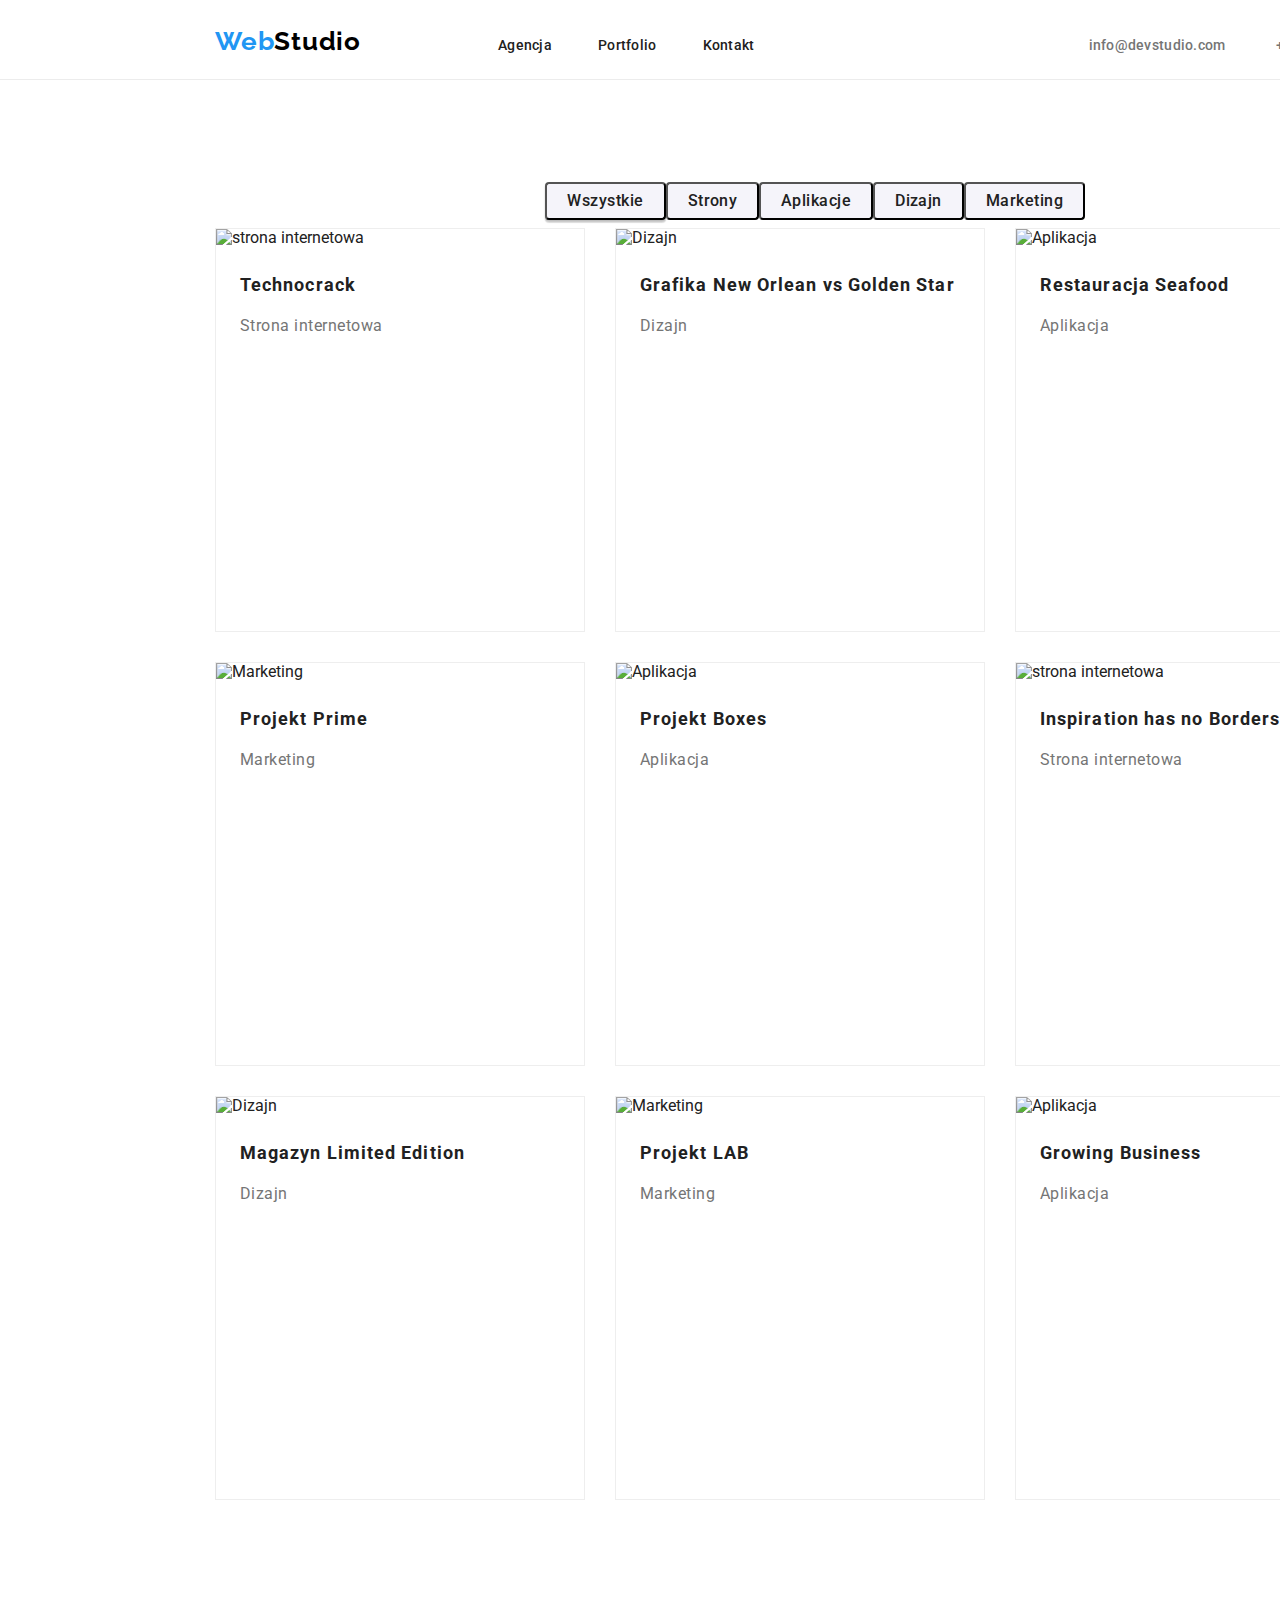
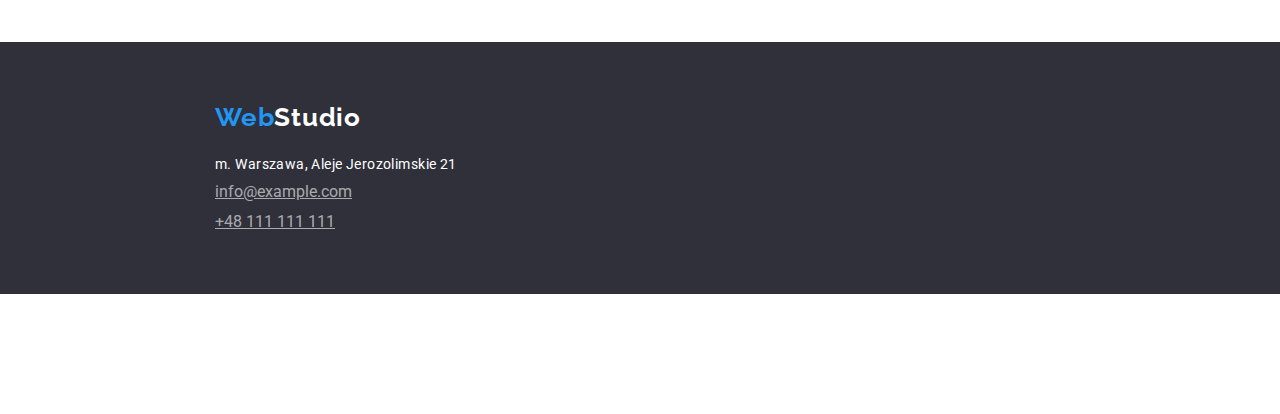
==== commit 66814e95: "usunięcie szerokości 1600, dodanie paddingu i marginesu do kontenera," ====
--- a/portfolio.html
+++ b/portfolio.html
@@ -67,8 +67,8 @@
     </header>
 
     <main>
-      <section class="portfolio section">
-        <div class="container">
+      <section class="portfolio">
+        <div class="container section">
           <ul class="filters">
             <li>
               <button
--- a/css/style.css
+++ b/css/style.css
@@ -21,6 +21,8 @@
 }
 .container {
   width: 1200px;
+  padding: 0 15px;
+  margin: 0 auto;
   display: block;
 }
 .section {
@@ -29,7 +31,7 @@
 }
 .main {
   display: block;
-  width: 1600px;
+  /* width: 100% */
   height: 2017px;
 }
 p {
@@ -44,7 +46,7 @@
 }
 .header {
   display: inline-flex;
-  width: 1600px;
+  /* width: 1600px; */
   height: 80px;
   padding-left: 200px;
   padding-right: 200px;
@@ -161,7 +163,7 @@
 .h1 {
   display: flex;
   flex-direction: column;
-  width: 1600px;
+  /* width: 1600px; */
   height: 600px;
 
   justify-content: center;
@@ -283,7 +285,7 @@
 .our-work {
   background-color: var(--main-color);
   display: block;
-  width: 1600px;
+  /* width: 1600px; */
   height: 480px;
   padding-left: 200px;
   padding-right: 200px;
@@ -318,7 +320,7 @@
 }
 .our__team {
   display: block;
-  width: 1600px;
+  /* width: 1600px; */
   height: 648px;
 
   background: var(--filters-color);
@@ -462,14 +464,14 @@
 }
 .footer__bg {
   display: block;
-  width: 1600px;
+  /* width: 1600px; */
   height: 252px;
 
   background: var(--footer_bg-color);
 }
 
 .portfolio {
-  width: 1170px;
+  width: 1200px;
   height: 1562px;
   margin-left: 200px;
   margin-right: 200px;
@@ -544,21 +546,22 @@
 
 .projects {
   box-sizing: var(--main-color);
-  border: 1px solid var(--main-color);
+  border-bottom: 1px solid var(--main-color);
   display: flex;
   flex-wrap: wrap;
   flex-direction: row;
   padding-inline-start: 0px;
+  margin-block-start: 0em;
+  margin-block-end: 0em;
   border-color: var(--main-color);
-}
+  gap: 30px;
+}
+
 .project_box {
   padding: 0;
-  gap: 30px;
+
   width: 370px;
   height: 404px;
-
-  margin-right: 29px;
-  margin-bottom: 30px;
   border: 1px solid var(--border-2-color);
 }
 .figcaption {
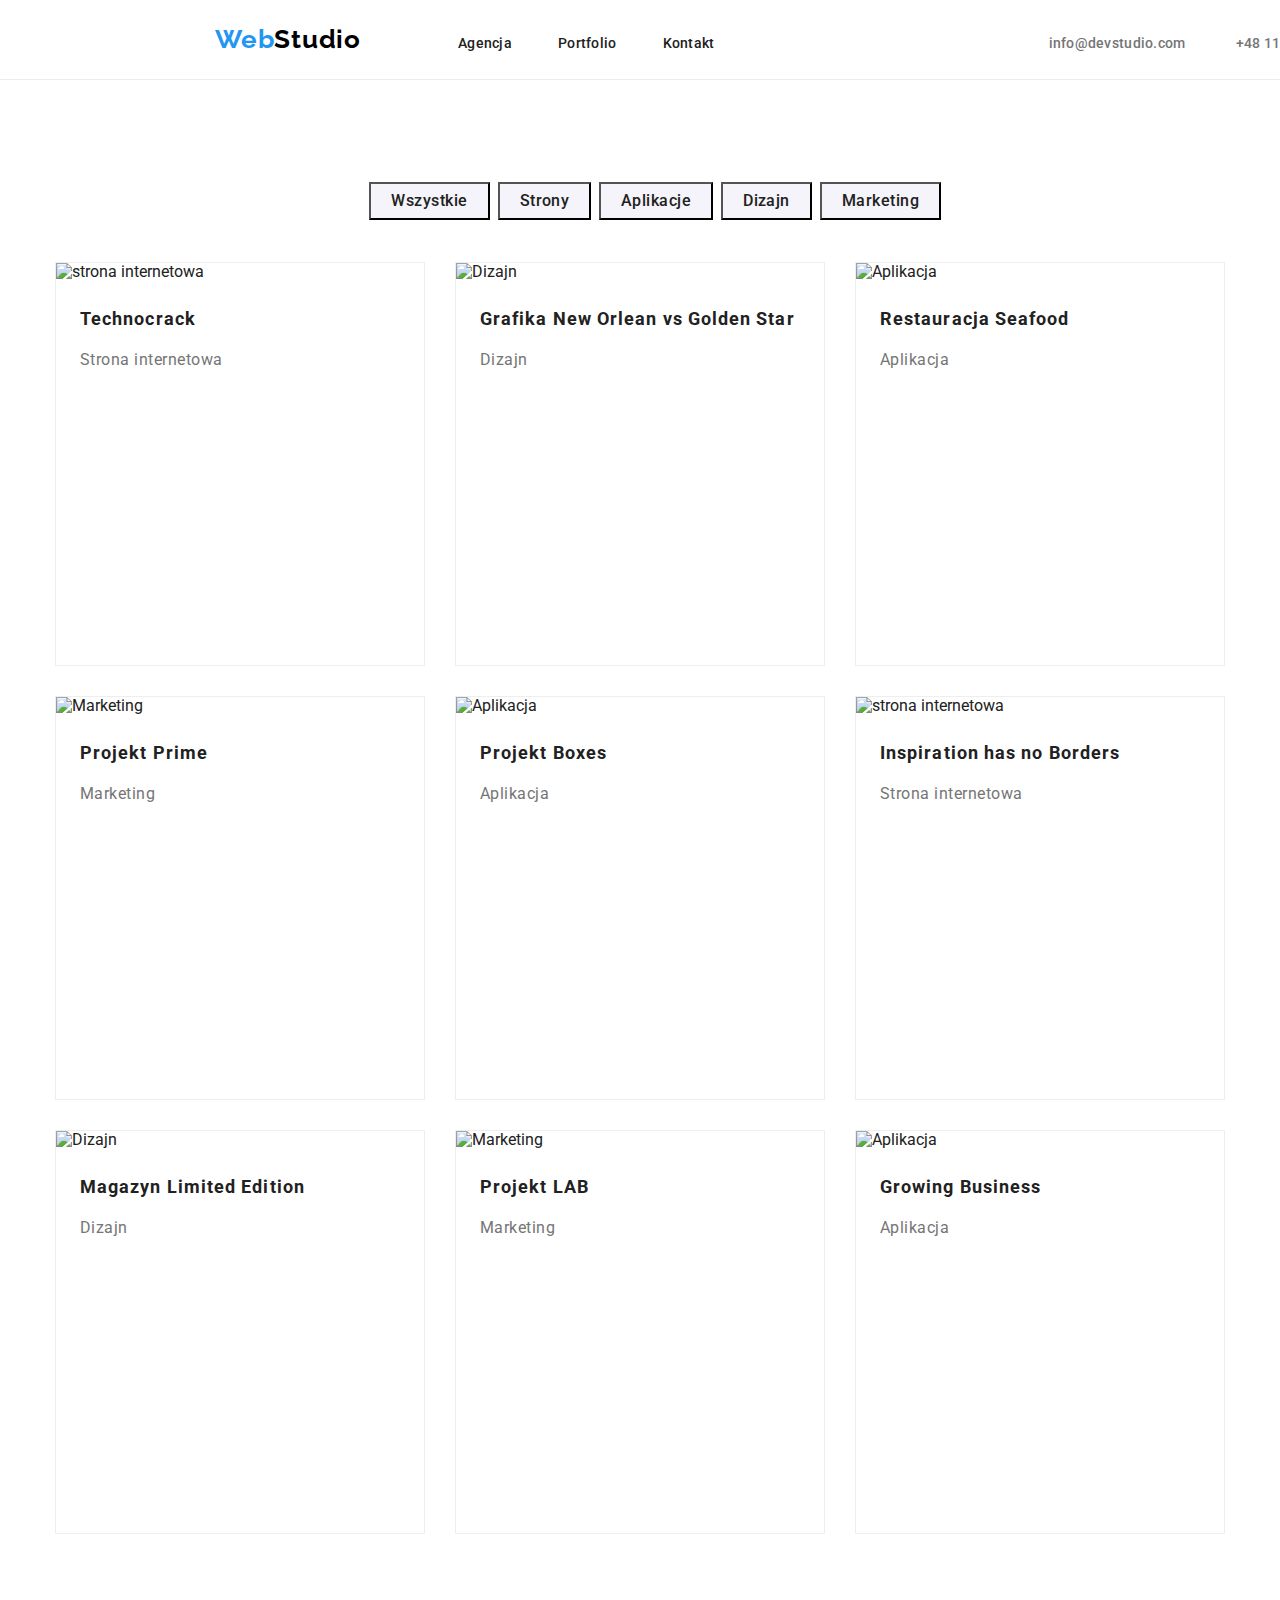
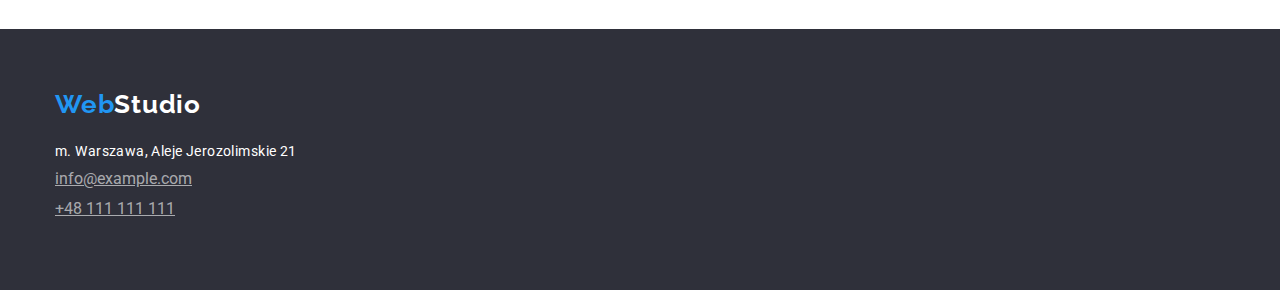
==== commit 369d5216: "zmiana w stopce -klasa container, usunięcie paddingów w our-work,  odsunięcie guzików, box shadow us" ====
--- a/portfolio.html
+++ b/portfolio.html
@@ -259,7 +259,7 @@
     </main>
 
     <footer class="footer__bg">
-      <div class="container__footer">
+      <div class="container__footer container">
         <a href="./index.html" class="footer__logo">
           <span class="logo__color1">Web</span
           ><span class="logo__color3">Studio</span>
--- a/css/style.css
+++ b/css/style.css
@@ -6,7 +6,7 @@
   --footer_bg-color: #2f303a;
   --main-color: #ffffff;
   --second-color: #000;
-  --focus-color: orange;
+  --focus-color: ;
   --border-color: #ececec;
   --background-color: #e5e5e5;
   --filters-color: #f5f4fa;
@@ -31,7 +31,7 @@
 }
 .main {
   display: block;
-  /* width: 100% */
+
   height: 2017px;
 }
 p {
@@ -45,8 +45,6 @@
   margin-inline-end: 0px;
 }
 .header {
-  display: inline-flex;
-  /* width: 1600px; */
   height: 80px;
   padding-left: 200px;
   padding-right: 200px;
@@ -86,12 +84,11 @@
   display: inline-flex;
   text-decoration: none;
   color: var(--text-color);
-  /* align-items: center; */
 }
 .navigation {
   display: inline-flex;
   gap: 46px;
-  /* align-items: baseline; */
+
   align-items: center;
   font-family: "Roboto";
   font-style: normal;
@@ -158,12 +155,16 @@
 }
 ul {
   list-style-type: none;
+  margin-block-start: 0em;
+  margin-block-end: 0em;
+  margin-inline-start: 0px;
+  margin-inline-end: 0px;
+  padding-inline-start: 0px;
 }
 
 .h1 {
   display: flex;
   flex-direction: column;
-  /* width: 1600px; */
   height: 600px;
 
   justify-content: center;
@@ -207,48 +208,13 @@
   border-radius: 4px;
   cursor: pointer;
 }
-.section_features {
-  padding-top: 94px;
-  padding-bottom: 94px;
-  background-color: var(--main-color);
-}
-.container_features {
-  background-color: var(--main-color);
-  width: 1200px;
-  display: block;
-  height: 101px;
-  padding-left: 200px;
-  padding-right: 200px;
-}
-
-.feature1 {
-  display: block;
-  position: absolute;
-  width: 270px;
-  left: 215px;
-  top: 774px;
-}
-.feature2 {
-  display: block;
-  position: absolute;
-  width: 270px;
-  left: 515px;
-  top: 774px;
-}
-
-.feature3 {
-  display: block;
-  position: absolute;
-  width: 270px;
-  left: 815px;
-  top: 774px;
-}
-.feature4 {
-  display: block;
-  position: absolute;
-  width: 270px;
-  left: 1115px;
-  top: 774px;
+
+.features_list {
+  display: flex;
+  flex-direction: row;
+
+  margin: 0 auto;
+  gap: 30px;
 }
 
 .features__header {
@@ -262,6 +228,8 @@
   color: var(--text-color);
 }
 .features__text {
+  width: 270px;
+
   font-style: normal;
   font-weight: 400;
   font-size: 14px;
@@ -273,65 +241,45 @@
 .img {
   display: block;
 }
-.container__our-work {
-  display: flex;
-
-  padding-inline-start: 0px;
-  margin-block-start: 0;
-  margin-block-end: 0;
-  width: 1200px;
-  height: 294px;
-}
+
 .our-work {
   background-color: var(--main-color);
-  display: block;
-  /* width: 1600px; */
-  height: 480px;
+  padding-top: 0;
+}
+.our-work_header {
+  display: flex;
+  justify-content: space-evenly;
+  width: 1200px;
+  font-weight: 700;
+  font-size: 36px;
+  line-height: 1.17;
+  text-align: center;
+  letter-spacing: 0.03em;
+  color: var(--text-color);
+  gap: 50px;
+}
+.our-work__list {
+  display: flex;
+  flex-direction: row;
+}
+.box {
+  width: 370px;
+  margin-right: 30px;
+}
+
+.our__team {
+  display: block;
   padding-left: 200px;
   padding-right: 200px;
-  padding-top: 0;
-}
-.our-work_header {
+  background: var(--filters-color);
+}
+.our__team_header {
   display: flex;
   justify-content: space-evenly;
-
-  font-weight: 700;
-  font-size: 36px;
-  line-height: 1.17;
-  text-align: center;
-  letter-spacing: 0.03em;
-  color: var(--text-color);
-  gap: 50px;
-}
-
-.box {
-  width: 370px;
-  height: 294px;
-  margin-right: 30px;
-}
-
-.container__our-team {
-  width: 1200px;
-  display: block;
-  height: 460px;
-  padding-left: 200px;
-  padding-right: 200px;
-  margin-right: 0;
-}
-.our__team {
-  display: block;
-  /* width: 1600px; */
-  height: 648px;
-
-  background: var(--filters-color);
-}
-.our__team_header {
-  display: flex;
-  justify-content: space-evenly;
-  margin: 0 495px;
+  margin: 0 495px 50px;
 
   width: 210px;
-  height: 42px;
+
   font-weight: 700;
   font-size: 36px;
   line-height: 1.17;
@@ -364,9 +312,7 @@
 .our__team_name-text {
   display: flex;
   margin: 30px auto 10px;
-
   width: 72px;
-  height: 19px;
 
   font-weight: 500;
   font-size: 16px;
@@ -379,7 +325,6 @@
   display: flex;
   margin: 10px auto 30px;
 
-  height: 19px;
   font-weight: 400;
   font-size: 16px;
   line-height: 1.19;
@@ -400,15 +345,8 @@
   width: 87px;
 }
 .container__footer {
-  display: block;
-  display: flex;
-  align-items: stretch;
-  width: 1200px;
-  height: 252px;
-  padding-left: 200px;
-  display: inline-block;
-  margin: 60px 200px;
-  padding-left: 15px;
+  padding-top: 60px;
+  padding-bottom: 60px;
 }
 .footer__logo {
   width: 145px;
@@ -464,42 +402,38 @@
 }
 .footer__bg {
   display: block;
-  /* width: 1600px; */
-  height: 252px;
 
   background: var(--footer_bg-color);
 }
 
 .portfolio {
-  width: 1200px;
-  height: 1562px;
-  margin-left: 200px;
-  margin-right: 200px;
+  margin: 0 auto;
 }
 
 .filters {
-  margin: 0 auto;
+  margin: 0 auto 34px;
   align-items: center;
   justify-content: center;
   padding-inline-start: 0px;
   width: 1200px;
   height: 54px;
   flex-direction: row;
-  border-bottom: var(--main-color);
+  gap: 8px;
   display: inline-flex;
 }
 .filters__active:hover {
   background-color: var(--brand-color);
   color: var(--main-color);
+  box-shadow: 0px 3px 1px rgba(0, 0, 0, 0.1), 0px 1px 2px rgba(0, 0, 0, 0.08),
+    0px 2px 2px rgba(0, 0, 0, 0.12);
 }
 .filter-1 {
   width: 121px;
   height: 38px;
   background: var(--filters-color);
   /* shadow-middle */
-  box-shadow: 0px 3px 1px rgba(0, 0, 0, 0.1), 0px 1px 2px rgba(0, 0, 0, 0.08),
-    0px 2px 2px rgba(0, 0, 0, 0.12);
-  border-radius: 4px;
+
+  /* border-radius: 4px; */
   cursor: pointer;
 }
 .filter__text {
@@ -517,7 +451,7 @@
   width: 93px;
   height: 38px;
   background: var(--filters-color);
-  border-radius: 4px;
+  /* border-radius: 4px; */
   cursor: pointer;
 }
 
@@ -526,21 +460,21 @@
   height: 38px;
 
   background: var(--filters-color);
-  border-radius: 4px;
+  /* border-radius: 4px; */
   cursor: pointer;
 }
 .filter-4 {
   width: 91px;
   height: 38px;
   background: var(--filters-color);
-  border-radius: 4px;
+  /* border-radius: 4px; */
   cursor: pointer;
 }
 .filter-5 {
   width: 121px;
   height: 38px;
   background: var(--filters-color);
-  border-radius: 4px;
+  /* border-radius: 4px; */
   cursor: pointer;
 }
 
